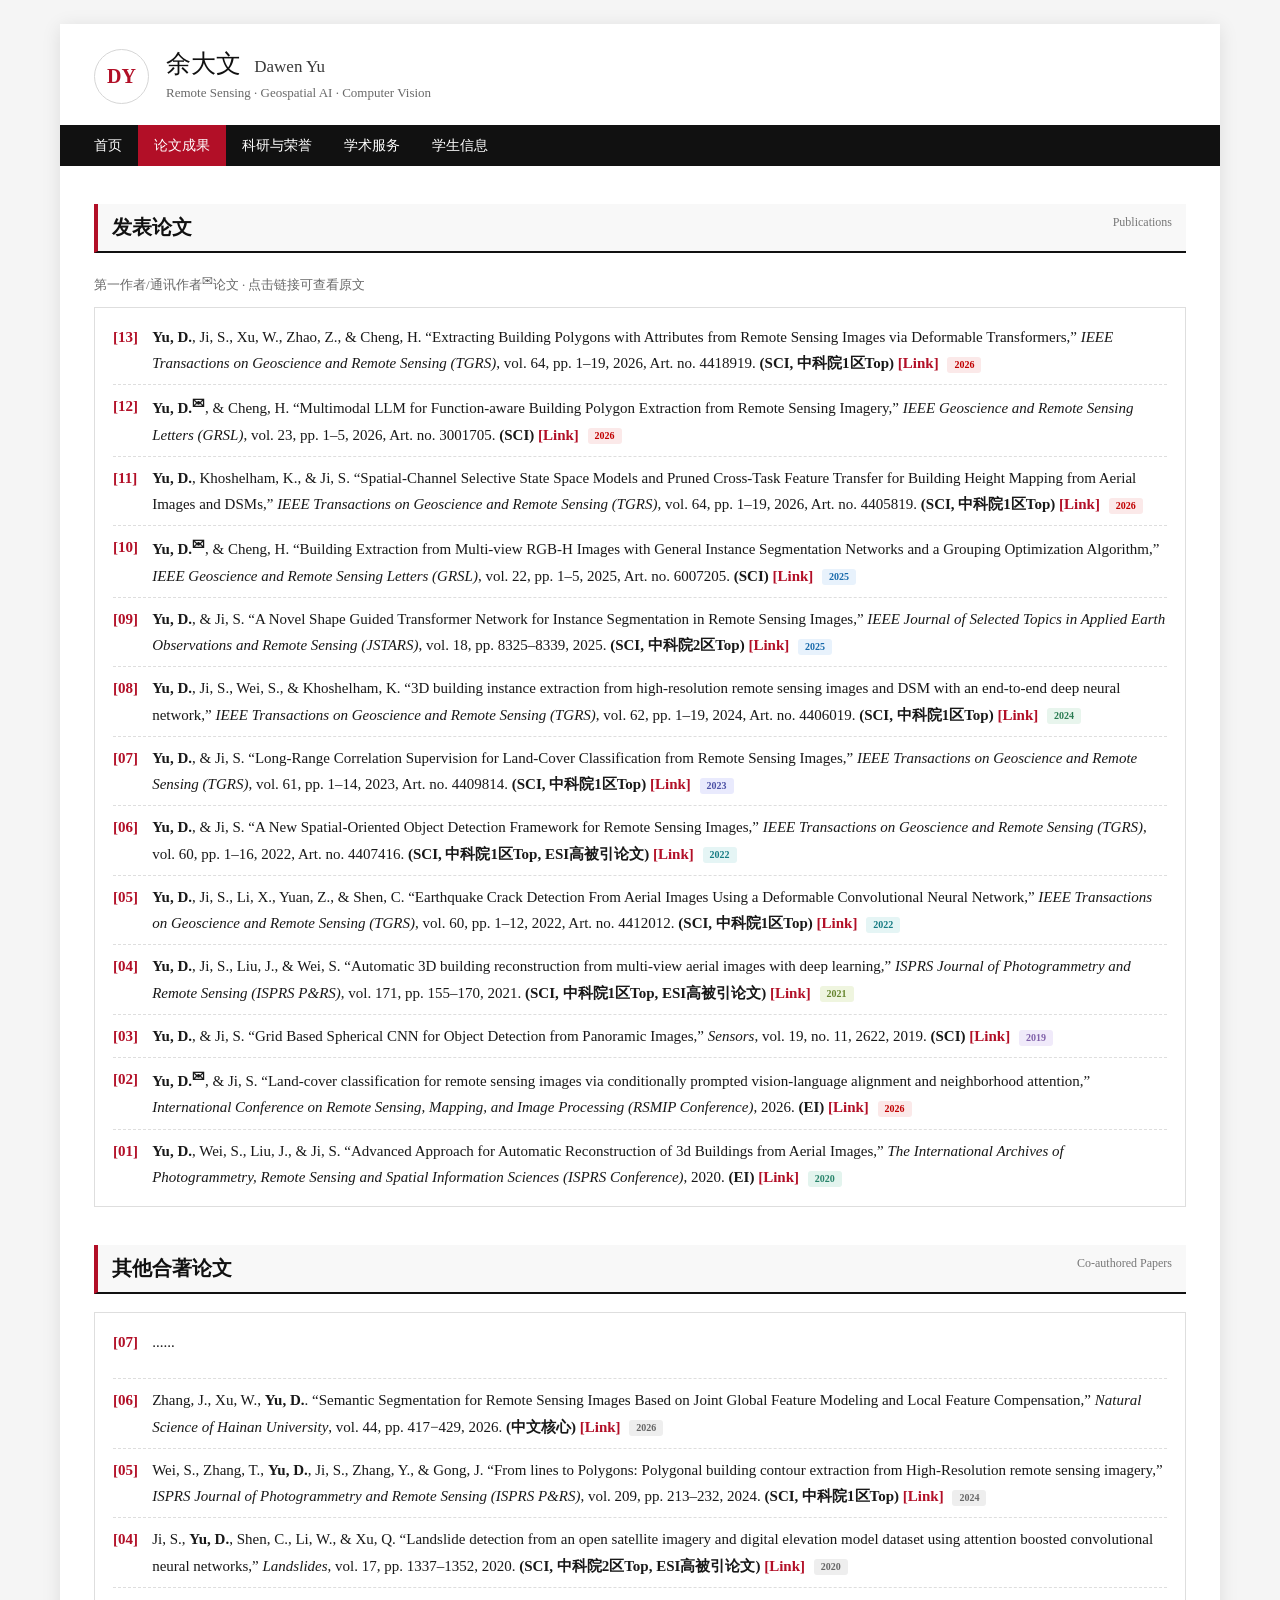
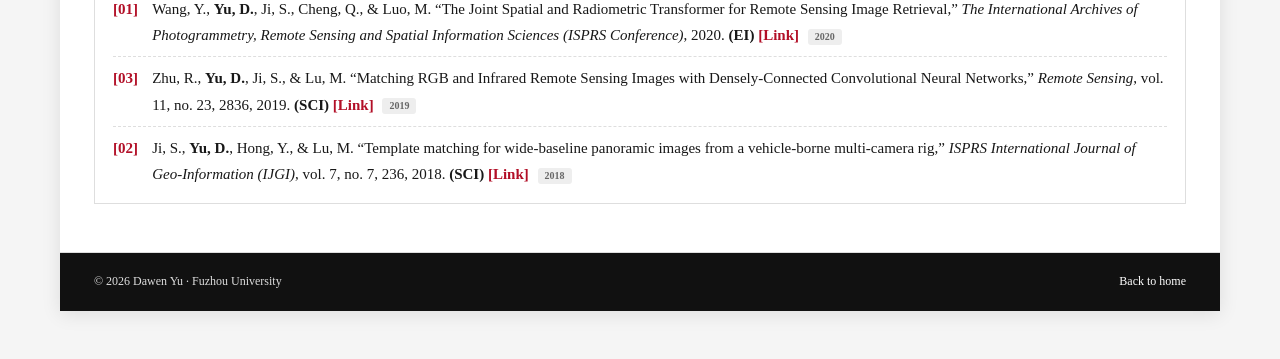
==== publications.html @ cd313d66 "Update publications.html" ====
<!doctype html>
<html lang="zh-CN">
<head>
    <style>
        /* 放大经历中的时间 */
        .experience-grid .timeline-content time {
            font-size: 15px !important;
            font-weight: 700 !important;
        }

        /* 放大经历前面的序号，例如 [01] */
        .experience-grid .timeline li::before {
            font-size: 15px !important;
            font-weight: 700 !important;
        }
    </style>

    <meta charset="utf-8">
    <meta name="viewport" content="width=device-width,initial-scale=1">

    <title>论文成果 | 余大文 Dawen Yu</title>

    <link rel="stylesheet" href="yudawen_files/site.css">
      <script async src="https://busuanzi.ibruce.info/busuanzi/2.3/busuanzi.pure.mini.js"></script>

</head>

<body>
    <div class="shell">

        <header class="site-head">
            <div class="site-mark">DY</div>

            <div>
                <p class="brand-name">
                    余大文 <span>Dawen Yu</span>
                </p>

                <p class="brand-subtitle">
                    Remote Sensing · Geospatial AI · Computer Vision
                </p>
            </div>
        </header>

        <nav class="main-nav">
            <a href="index.html">首页</a>
            <a class="active" href="publications.html">论文成果</a>
            <a href="research.html">科研与荣誉</a>
            <a href="service.html">学术服务</a>
                    <a href="student.html">学生信息</a>

        </nav>

        <main>

            <!-- 发表论文 -->
            <section class="section">
                <h2 class="section-title">
                    发表论文 <small>Publications</small>
                </h2>

                <p class="paper-note">
                    第一作者/通讯作者<sup>✉</sup>论文 · 点击链接可查看原文
                </p>

                <div class="card">

                    <article class="publication">
                        <span class="num">[13]</span>

                        <div class="publication-content">
                            <b>Yu, D.</b>, Ji, S., Xu, W., Zhao, Z., &amp; Cheng, H.
                            “Extracting Building Polygons with Attributes from Remote Sensing Images via Deformable Transformers,”
                            <i>IEEE Transactions on Geoscience and Remote Sensing (TGRS)</i>,
                            vol. 64, pp. 1–19, 2026, Art. no. 4418919.
                            <b>(SCI, 中科院1区Top)</b>

                            <a
                                href="https://doi.org/10.1109/TGRS.2026.3740792"
                                target="_blank"
                                rel="noopener"
                            >[Link]</a>
                              <span class="text-tag red">2026</span>

                        </div>
                    </article>

                    <article class="publication">
                        <span class="num">[12]</span>

                        <div class="publication-content">
                            <b>Yu, D.<sup>✉</sup></b>, &amp; Cheng, H.
                            “Multimodal LLM for Function-aware Building Polygon Extraction from Remote Sensing Imagery,”
                            <i>IEEE Geoscience and Remote Sensing Letters (GRSL)</i>,
                            vol. 23, pp. 1–5, 2026, Art. no. 3001705.
                            <b>(SCI)</b>

                            <a
                                href="https://doi.org/10.1109/LGRS.2026.3732140"
                                target="_blank"
                                rel="noopener"
                            >[Link]</a>
                              <span class="text-tag red">2026</span>

                        </div>
                    </article>

                    <article class="publication">
                        <span class="num">[11]</span>

                        <div class="publication-content">
                            <b>Yu, D.</b>, Khoshelham, K., &amp; Ji, S.
                            “Spatial-Channel Selective State Space Models and Pruned Cross-Task Feature Transfer for Building Height Mapping from Aerial Images and DSMs,”
                            <i>IEEE Transactions on Geoscience and Remote Sensing (TGRS)</i>,
                            vol. 64, pp. 1–19, 2026, Art. no. 4405819.
                            <b>(SCI, 中科院1区Top)</b>

                            <a
                                href="https://doi.org/10.1109/TGRS.2026.3674156"
                                target="_blank"
                                rel="noopener"
                            >[Link]</a>
                              <span class="text-tag red">2026</span>

                        </div>
                    </article>

                    <article class="publication">
                        <span class="num">[10]</span>

                        <div class="publication-content">
                            <b>Yu, D.<sup>✉</sup></b>, &amp; Cheng, H.
                            “Building Extraction from Multi-view RGB-H Images with General Instance Segmentation Networks and a Grouping Optimization Algorithm,”
                            <i>IEEE Geoscience and Remote Sensing Letters (GRSL)</i>,
                            vol. 22, pp. 1–5, 2025, Art. no. 6007205.
                            <b>(SCI)</b>

                            <a
                                href="https://doi.org/10.1109/LGRS.2025.3562892"
                                target="_blank"
                                rel="noopener"
                            >[Link]</a>
                              <span class="text-tag blue">2025</span>

                        </div>
                    </article>

                    <article class="publication">
                        <span class="num">[09]</span>

                        <div class="publication-content">
                            <b>Yu, D.</b>, &amp; Ji, S.
                            “A Novel Shape Guided Transformer Network for Instance Segmentation in Remote Sensing Images,”
                            <i>IEEE Journal of Selected Topics in Applied Earth Observations and Remote Sensing (JSTARS)</i>,
                            vol. 18, pp. 8325–8339, 2025.
                            <b>(SCI, 中科院2区Top)</b>

                            <a
                                href="https://doi.org/10.1109/JSTARS.2025.3550460"
                                target="_blank"
                                rel="noopener"
                            >[Link]</a>
                              <span class="text-tag blue">2025</span>

                        </div>
                    </article>

                    <article class="publication">
                        <span class="num">[08]</span>

                        <div class="publication-content">
                            <b>Yu, D.</b>, Ji, S., Wei, S., &amp; Khoshelham, K.
                            “3D building instance extraction from high-resolution remote sensing images and DSM with an end-to-end deep neural network,”
                            <i>IEEE Transactions on Geoscience and Remote Sensing (TGRS)</i>,
                            vol. 62, pp. 1–19, 2024, Art. no. 4406019.
                            <b>(SCI, 中科院1区Top)</b>

                            <a
                                href="https://doi.org/10.1109/TGRS.2024.3383432"
                                target="_blank"
                                rel="noopener"
                            >[Link]</a>
                              <span class="text-tag green">2024</span>

                        </div>
                    </article>

                    <article class="publication">
                        <span class="num">[07]</span>

                        <div class="publication-content">
                            <b>Yu, D.</b>, &amp; Ji, S.
                            “Long-Range Correlation Supervision for Land-Cover Classification from Remote Sensing Images,”
                            <i>IEEE Transactions on Geoscience and Remote Sensing (TGRS)</i>,
                            vol. 61, pp. 1–14, 2023, Art. no. 4409814.
                            <b>(SCI, 中科院1区Top)</b>

                            <a
                                href="https://doi.org/10.1109/TGRS.2023.3324706"
                                target="_blank"
                                rel="noopener"
                            >[Link]</a>
                              <span class="text-tag indigo ">2023</span>

                        </div>
                    </article>

                    <article class="publication">
                        <span class="num">[06]</span>

                        <div class="publication-content">
                            <b>Yu, D.</b>, &amp; Ji, S.
                            “A New Spatial-Oriented Object Detection Framework for Remote Sensing Images,”
                            <i>IEEE Transactions on Geoscience and Remote Sensing (TGRS)</i>,
                            vol. 60, pp. 1–16, 2022, Art. no. 4407416.
                            <b>(SCI, 中科院1区Top, ESI高被引论文)</b>

                            <a
                                href="https://ieeexplore.ieee.org/abstract/document/9611255"
                                target="_blank"
                                rel="noopener"
                            >[Link]</a>
                              <span class="text-tag cyan">2022</span>

                        </div>
                    </article>

                    <article class="publication">
                        <span class="num">[05]</span>

                        <div class="publication-content">
                            <b>Yu, D.</b>, Ji, S., Li, X., Yuan, Z., &amp; Shen, C.
                            “Earthquake Crack Detection From Aerial Images Using a Deformable Convolutional Neural Network,”
                            <i>IEEE Transactions on Geoscience and Remote Sensing (TGRS)</i>,
                            vol. 60, pp. 1–12, 2022, Art. no. 4412012.
                            <b>(SCI, 中科院1区Top)</b>

                            <a
                                href="https://ieeexplore.ieee.org/document/9796591"
                                target="_blank"
                                rel="noopener"
                            >[Link]</a>
                              <span class="text-tag cyan">2022</span>

                        </div>
                    </article>

                    <article class="publication">
                        <span class="num">[04]</span>

                        <div class="publication-content">
                            <b>Yu, D.</b>, Ji, S., Liu, J., &amp; Wei, S.
                            “Automatic 3D building reconstruction from multi-view aerial images with deep learning,”
                            <i>ISPRS Journal of Photogrammetry and Remote Sensing (ISPRS P&amp;RS)</i>,
                            vol. 171, pp. 155–170, 2021.
                            <b>(SCI, 中科院1区Top, ESI高被引论文)</b>

                            <a
                                href="https://doi.org/10.1016/j.isprsjprs.2020.11.011"
                                target="_blank"
                                rel="noopener"
                            >[Link]</a>
                              <span class="text-tag lime">2021</span>

                        </div>
                    </article>

                    <article class="publication">
                        <span class="num">[03]</span>

                        <div class="publication-content">
                            <b>Yu, D.</b>, &amp; Ji, S.
                            “Grid Based Spherical CNN for Object Detection from Panoramic Images,”
                            <i>Sensors</i>,
                            vol. 19, no. 11, 2622, 2019.
                            <b>(SCI)</b>

                            <a
                                href="https://www.mdpi.com/1424-8220/19/11/2622"
                                target="_blank"
                                rel="noopener"
                            >[Link]</a>
                              <span class="text-tag lavender ">2019</span>

                        </div>
                    </article>

                    <article class="publication">
                        <span class="num">[02]</span>

                        <div class="publication-content">
                            <b>Yu, D.<sup>✉</sup></b>, &amp; Ji, S.
                            “Land-cover classification for remote sensing images via conditionally prompted vision-language alignment and neighborhood attention,”
                            <i>International Conference on Remote Sensing, Mapping, and Image Processing (RSMIP Conference)</i>,
                            2026.
                            <b>(EI)</b>

                            <a
                                href="https://doi.org/10.1117/12.3112230"
                                target="_blank"
                                rel="noopener"
                            >[Link]</a>
                              <span class="text-tag red ">2026</span>

                        </div>
                    </article>

                    <article class="publication">
                        <span class="num">[01]</span>

                        <div class="publication-content">
                            <b>Yu, D.</b>, Wei, S., Liu, J., &amp; Ji, S.
                            “Advanced Approach for Automatic Reconstruction of 3d Buildings from Aerial Images,”
                            <i>The International Archives of Photogrammetry, Remote Sensing and Spatial Information Sciences (ISPRS Conference)</i>,
                            2020.
                            <b>(EI)</b>

                            <a
                                href="https://www.int-arch-photogramm-remote-sens-spatial-inf-sci.net/XLIII-B2-2020/541/2020/"
                                target="_blank"
                                rel="noopener"
                            >[Link]</a>
                              <span class="text-tag mint ">2020</span>

                        </div>
                    </article>

                </div>
            </section>

            <!-- 其他合著论文 -->
            <section class="section">
                <h2 class="section-title">
                    其他合著论文 <small>Co-authored Papers</small>
                </h2>

                <div class="card">

                    <article class="publication">
                        <span class="num">[07]</span>

                        <div class="publication-content">
                            ......
                            <p></p>
                        </div>
                    </article>

                        <article class="publication">
                        <span class="num">[06]</span>

                        <div class="publication-content">
                            Zhang, J., Xu, W., <b>Yu, D.</b>.
                            “Semantic Segmentation for Remote Sensing Images Based on Joint Global Feature Modeling and Local Feature Compensation,”
                            <i>Natural Science of Hainan University</i>,
                            vol. 44, pp. 417−429, 2026.
                            <b>(中文核心)</b>

                            <a
                                href="https://hndk.hainanu.edu.cn/article/doi/10.65658/j.hndk.2025101501"
                                target="_blank"
                                rel="noopener"
                            >[Link]</a>
                              <span class="text-tag gray">2026</span>

                        </div>
                    </article>

                    <article class="publication">
                        <span class="num">[05]</span>

                        <div class="publication-content">
                            Wei, S., Zhang, T., <b>Yu, D.</b>, Ji, S., Zhang, Y., &amp; Gong, J.
                            “From lines to Polygons: Polygonal building contour extraction from High-Resolution remote sensing imagery,”
                            <i>ISPRS Journal of Photogrammetry and Remote Sensing (ISPRS P&amp;RS)</i>,
                            vol. 209, pp. 213–232, 2024.
                            <b>(SCI, 中科院1区Top)</b>

                            <a
                                href="https://doi.org/10.1016/j.isprsjprs.2024.02.001"
                                target="_blank"
                                rel="noopener"
                            >[Link]</a>
                              <span class="text-tag gray">2024</span>

                        </div>
                    </article>

                    <article class="publication">
                        <span class="num">[04]</span>

                        <div class="publication-content">
                            Ji, S., <b>Yu, D.</b>, Shen, C., Li, W., &amp; Xu, Q.
                            “Landslide detection from an open satellite imagery and digital elevation model dataset using attention boosted convolutional neural networks,”
                            <i>Landslides</i>,
                            vol. 17, pp. 1337–1352, 2020.
                            <b>(SCI, 中科院2区Top, ESI高被引论文)</b>

                            <a
                                href="https://link.springer.com/article/10.1007/s10346-020-01353-2"
                                target="_blank"
                                rel="noopener"
                            >[Link]</a>
                              <span class="text-tag gray">2020</span>

                        </div>
                    </article>

                                        <article class="publication">
                        <span class="num">[01]</span>

                        <div class="publication-content">
                            Wang, Y., <b>Yu, D.</b>, Ji, S., Cheng, Q., &amp; Luo, M.
                            “The Joint Spatial and Radiometric Transformer for Remote Sensing Image Retrieval,”
                            <i>The International Archives of Photogrammetry, Remote Sensing and Spatial Information Sciences (ISPRS Conference)</i>,
                            2020.
                            <b>(EI)</b>

                            <a
                                href="https://www.int-arch-photogramm-remote-sens-spatial-inf-sci.net/XLIII-B3-2020/227/2020/"
                                target="_blank"
                                rel="noopener"
                            >[Link]</a>
                              <span class="text-tag gray">2020</span>

                        </div>
                    </article>

                    <article class="publication">
                        <span class="num">[03]</span>

                        <div class="publication-content">
                            Zhu, R., <b>Yu, D.</b>, Ji, S., &amp; Lu, M.
                            “Matching RGB and Infrared Remote Sensing Images with Densely-Connected Convolutional Neural Networks,”
                            <i>Remote Sensing</i>,
                            vol. 11, no. 23, 2836, 2019.
                            <b>(SCI)</b>

                            <a
                                href="https://www.mdpi.com/2072-4292/11/23/2836"
                                target="_blank"
                                rel="noopener"
                            >[Link]</a>
                              <span class="text-tag gray">2019</span>

                        </div>
                    </article>

                    <article class="publication">
                        <span class="num">[02]</span>

                        <div class="publication-content">
                            Ji, S., <b>Yu, D.</b>, Hong, Y., &amp; Lu, M.
                            “Template matching for wide-baseline panoramic images from a vehicle-borne multi-camera rig,”
                            <i>ISPRS International Journal of Geo-Information (IJGI)</i>,
                            vol. 7, no. 7, 236, 2018.
                            <b>(SCI)</b>

                            <a
                                href="https://www.mdpi.com/2220-9964/7/7/236"
                                target="_blank"
                                rel="noopener"
                            >[Link]</a>
                              <span class="text-tag gray">2018</span>

                        </div>
                    </article>



                </div>
            </section>

        </main>

        <footer class="footer">
            © 2026 Dawen Yu · Fuzhou University
            <a href="index.html">Back to home</a>
        </footer>

    </div>
</body>
</html>
---- yudawen_files/site.css ----
:root{--brand:#bc7a42;--brand-dark:#9e5f2e;--brand-pale:#fbf1e7;--ink:#4b4036;--muted:#85766a;--line:#eadbce;--page:#f7f1ea;--white:#fffdfa}
*{box-sizing:border-box}html{scroll-behavior:smooth}body{margin:0;background:var(--page);color:var(--ink);font:15px/1.8 "Microsoft YaHei","Noto Sans SC",Arial,sans-serif}a{color:var(--brand-dark);text-decoration:none}a:hover{text-decoration:underline}.shell{width:min(1160px,calc(100% - 36px));margin:24px auto 48px;background:var(--white);box-shadow:0 3px 18px rgba(72,132,151,.10)}
.site-head{display:flex;align-items:center;gap:17px;padding:24px 34px 20px}.site-mark{display:grid;place-items:center;width:55px;height:55px;border-radius:50%;background:var(--brand-pale);border:1px solid #cde7ef;color:var(--brand-dark);font:700 20px/1 Arial}.brand-name{margin:0;color:#3a819f;font-size:25px;line-height:1.25}.brand-name span{font:400 17px Arial,sans-serif;color:#637b85;margin-left:7px}.brand-subtitle{margin:2px 0 0;color:var(--muted);font-size:13px}.main-nav{display:flex;flex-wrap:wrap;padding:0 34px;background:var(--brand)}.main-nav a{padding:11px 16px;color:#fff;font:500 14px/1.4 Arial,"Microsoft YaHei",sans-serif}.main-nav a:first-child{padding-left:0}.main-nav a:hover,.main-nav a.active{background:var(--brand-dark);text-decoration:none}.main-nav a:first-child:hover,.main-nav a:first-child.active{padding-left:16px;margin-left:-16px}
main{padding:0 34px 48px}.hero{display:grid;grid-template-columns:180px 1fr;gap:32px;align-items:center;padding:38px 0 31px;border-bottom:1px solid var(--line)}.hero-photo{    width: 100%;max-width: 160px;height: auto;object-fit:cover;object-position:center top;border:1px solid #cfe2e9;padding:4px;background:#fff}.eyebrow{margin:0 0 7px;color:var(--brand-dark);font:700 11px/1.4 Arial;letter-spacing:.12em}.hero h1{margin:0;color:#3f829d;font-size:32px;line-height:1.3}.hero h1 span{color:#607982;font:400 20px Arial,sans-serif}.hero .title{margin:9px 0 4px;font-weight:600}.hero .affiliation{margin:0;color:var(--muted)}.hero .contact{margin:14px 0 0;font:13px Arial,sans-serif}.hero .contact span{color:#a6b3b8;margin:0 7px}.notice{margin:26px 0 0;padding:12px 15px;border-left:4px solid var(--brand);background:var(--brand-pale);color:#47616c}.notice strong{color:var(--brand-dark)}
.section{margin-top:38px}.section-title{margin:0 0 18px;padding:10px 14px;border-left:4px solid var(--brand);border-bottom:2px solid var(--brand);background:var(--brand-pale);color:#467c90;font-size:20px;line-height:1.35}.section-title small{float:right;color:#78929c;font-size:12px;font-weight:400}.two-col{display:grid;grid-template-columns:1.14fr .86fr;gap:12px}.card{border:1px solid var(--line);background:#fff;padding:8px 18px}.card h3{margin:0 0 9px;color:#467c90;font-size:16px}.card p:last-child{margin-bottom:0}.plain-list,.timeline{padding:0;margin:0;list-style:none}.plain-list li{position:relative;margin:8px 0;padding-left:16px}.plain-list li::before{content:"";position:absolute;left:0;top:.76em;width:5px;height:5px;border-radius:50%;background:var(--brand)}.timeline li{padding:10px 0;border-bottom:1px dashed var(--line)}.timeline li:last-child{border-bottom:0}.timeline time{display:inline-block;min-width:108px;color:var(--brand-dark);font:700 13px Arial}.tag{display:inline-block;margin:0 5px 6px 0;padding:3px 9px;border-radius:2px;background:var(--brand-pale);color:#407f99;font-size:13px}.stats{display:grid;grid-template-columns:repeat(3,1fr);margin:0;border:1px solid var(--line)}.stat{padding:15px 12px;text-align:center;border-right:1px solid var(--line)}.stat:last-child{border:0}.stat strong{display:block;color:var(--brand-dark);font:700 25px/1.2 Arial}.stat span{color:var(--muted);font-size:12px}.publication{padding:15px 0;border-bottom:1px dashed var(--line);line-height:1.75}.publication:last-child{border-bottom:0}.publication .num{display:inline-block;width:42px;color:var(--brand-dark);font-weight:700}.publication .venue{color:#5c717b}.paper-note{margin:0 0 10px;color:var(--muted);font-size:13px}.content-list{margin:0;padding-left:20px}.content-list li{margin:7px 0}.footer{padding:18px 34px;border-top:1px solid var(--line);background:#f9fbfc;color:#829199;font-size:12px}.footer a{float:right}.mobile-menu{display:none}
@media(max-width:720px){body{font-size:14px}.shell{width:100%;margin:0;box-shadow:none}.site-head{padding:18px 20px 15px}.site-mark{width:44px;height:44px;font-size:16px}.brand-name{font-size:20px}.brand-name span{display:block;margin:2px 0 0;font-size:14px}.brand-subtitle{font-size:11px}.main-nav{padding:0 20px}.main-nav a{padding:9px 9px;font-size:12px}.main-nav a:first-child:hover,.main-nav a:first-child.active{padding-left:9px;margin-left:-9px}main{padding:0 20px 36px}.hero{grid-template-columns:94px 1fr;gap:17px;padding:25px 0}.hero-photo{width:86px;height:108px;padding:3px}.hero h1{font-size:25px}.hero h1 span{display:block;margin:1px 0 0;font-size:16px}.hero .title{margin-top:5px;font-size:13px}.hero .affiliation{font-size:12px}.hero .contact{font-size:11px}.hero .contact span{margin:0 3px}.two-col{grid-template-columns:1fr;gap:16px}.section{margin-top:30px}.section-title{font-size:18px}.section-title small{display:none}.stats{grid-template-columns:repeat(3,1fr)}.stat{padding:12px 5px}.stat strong{font-size:20px}.timeline time{display:block;margin-bottom:2px}.footer{padding:16px 20px}.footer a{float:none;display:block;margin-top:4px}}

/* Warm palette shared by every page. */
.shell{box-shadow:0 3px 18px rgba(133,91,55,.10)}.site-mark{border-color:#ecd0b8}.brand-name,.hero h1{color:#9e5f2e}.brand-name span,.hero h1 span{color:#78685b}.hero-photo{border-color:#ead2bc}.hero .contact span{color:#b9a99b}.notice{color:#695849}.section-title,.card h3{color:#8f5b34}.section-title small{color:#9a8472}.card{background:#fffdfa}.tag{color:#9a6032}.publication .venue{color:#725f51}.footer{background:#fdf8f3;color:#998779}

/* Shared record format: red index and the same hanging indent everywhere. */
:root{--record-red:#b84a4a}.plain-list,.timeline{counter-reset:record;list-style:none}.plain-list li,.timeline li{position:relative;counter-increment:record;padding-left:3.1em}.plain-list li::before,.timeline li::before{content:counter(record,decimal-leading-zero);position:absolute;left:0;top:0;color:var(--record-red);font:700 12px/1.9 Arial}.plain-list li::before{width:auto;height:auto;border-radius:0;background:none}.timeline time{min-width:0;color:var(--record-red);font-weight:700}.publication{padding-left:3.45em;text-indent:-3.45em}.publication .num{width:3.1em;color:var(--record-red);font:700 13px Arial}.publication a,.notice strong{color:var(--record-red);font-weight:700}.stat strong{color:var(--record-red)}

/* Site-wide black/red palette and English typography. */
:root{--brand:#171717;--brand-dark:#000;--brand-pale:#f8f0f1;--ink:#181818;--muted:#696969;--line:#dedede;--page:#f5f5f5;--white:#fff;--record-red:#b20f27}
body{font-family:"Times New Roman","Noto Serif SC","Songti SC","Microsoft YaHei",serif}a{color:var(--record-red)}a:hover{color:#810014}.shell{box-shadow:0 3px 18px rgba(0,0,0,.10)}.site-mark{background:#fff;border-color:#d6d6d6;color:var(--record-red)}.brand-name,.hero h1,.section-title,.card h3{color:#111}.brand-name span,.hero h1 span{color:#393939}.brand-subtitle,.eyebrow,.main-nav,.hero .contact,.timeline time,.publication .num,.plain-list li::before,.timeline li::before{font-family:"Times New Roman","Noto Serif SC","Songti SC","Microsoft YaHei",serif}.eyebrow,.hero .contact,.timeline time{color:var(--record-red)}.main-nav{background:#111}.main-nav a:hover,.main-nav a.active{background:var(--record-red)}.hero-photo{border-color:#cfcfcf}.notice{border-left-color:var(--record-red);background:var(--brand-pale);color:#2a2a2a}.notice strong,.publication a{color:var(--record-red)}.section-title{border-left-color:var(--record-red);border-bottom-color:#111;background:#f8f8f8}.section-title small{color:#777}.card{background:#fff;border-color:#dedede}.tag{background:#f5e7e9;color:var(--record-red)}.publication .venue{color:#353535}.footer{background:#111;color:#ddd}.footer a{color:#fff}.stat strong{color:var(--record-red)}
.site-mark,.brand-name span,.eyebrow,.brand-subtitle,.main-nav a,.hero h1 span,.hero .contact,.timeline time,.publication .num,.stat strong,.section-title small{font-family:"Times New Roman","Noto Serif SC","Songti SC","Microsoft YaHei",serif}

/* Tighter shared number gutter: keep indices aligned without a large gap. */
.plain-list li,.timeline li{padding-left:2.45em}.publication{padding-left:2.75em;text-indent:-2.75em}.publication .num{width:2.45em}

/* Publication records use a true two-column row so every number aligns precisely. */
.publication{display:grid;grid-template-columns:2.45em minmax(0,1fr);column-gap:.16em;padding-left:0;text-indent:0}.publication .num{display:block;width:auto}.publication-content{min-width:0}

/* Timeline rows: number, date, and description share one stable left edge. */
.timeline li{padding:10px 0 10px 2.45em}.timeline li::before{top:10px}.timeline time{display:inline;margin-right:.55em}
@media(max-width:720px){.timeline time{display:block;margin:0 0 2px}}

/* Make every numbered list use the same [01] + content-column pattern as papers. */
.plain-list li,.timeline li{display:grid;grid-template-columns:2.45em minmax(0,1fr);column-gap:.16em;padding-left:0}.plain-list li::before,.timeline li::before{position:static;grid-column:1;grid-row:1;content:"[" counter(record,decimal-leading-zero) "]";width:auto;height:auto;background:none}.timeline-content{grid-column:2;min-width:0}

/* Match publication-number glyph metrics to the first line of its text. */
.publication{align-items:start}.publication .num{font:700 15px/1.75 "Times New Roman","Noto Serif SC","Songti SC","Microsoft YaHei",serif;padding:0;margin:0}

/* Denser publication list while preserving the separator and two-column alignment. */
.publication{padding-top:8px;padding-bottom:8px}

/* Horizontal record modules for experience, projects, awards, and intellectual property. */
.card:has(> .timeline),.two-col > .card:has(> ol.plain-list){display:grid;grid-template-columns:126px minmax(0,1fr);gap:18px;align-items:start}.card:has(> .timeline) h3,.two-col > .card:has(> ol.plain-list) h3{margin:0;padding:3px 13px 3px 0;border-right:2px solid var(--record-red);line-height:1.55}.card:has(> .timeline) .timeline,.two-col > .card:has(> ol.plain-list) .plain-list{margin:0}
@media(max-width:720px){.card:has(> .timeline),.two-col > .card:has(> ol.plain-list){grid-template-columns:1fr;gap:10px}.card:has(> .timeline) h3,.two-col > .card:has(> ol.plain-list) h3{padding:0 0 7px;border-right:0;border-bottom:2px solid var(--record-red)}}

/* Each experience/research module occupies a full row of the content area. */
.two-col:has(> .card > .timeline),.two-col:has(> .card > ol.plain-list){grid-template-columns:minmax(0,1fr)}

/* Full-width modules do not need a vertical divider beside their titles. */
.card:has(> .timeline) h3,.two-col > .card:has(> ol.plain-list) h3{border-right:0}

/* Retire the legacy complete-record page from the main navigation. */
.main-nav a[href="records.html"]{display:none}

/* 研究生个人介绍 */
.student-item {
    display: flex;
    align-items: flex-start;
    gap: 24px;
    margin: 24px 0;
    padding: 18px;
    border-radius: 8px;
    background: #fff;
    border: 1px solid #eee;
}

.student-photo {
    width: 100%;
    max-width: 130px;
    height: auto;
    object-fit: contain;
    border-radius: 6px;
    flex-shrink: 0;

}

.student-info {
    flex: 1;
    min-width: 0;
}

.student-info h3 {
    margin: 0 0 8px;
    font-size: 18px;
    font-weight: 600;
}

.student-info > p {
    margin: 0 0 12px;
    color: #666;
}

.student-info .card {
    margin-top: 10px;
}

/* 手机端适配 */
@media (max-width: 600px) {
    .student-item {
        gap: 14px;
        padding: 12px;
    }

    .student-photo {
        width: 90px;
        height: 115px;
    }

    .student-info h3 {
        font-size: 16px;
    }
}


/* 学生基本信息 */
.student-header {
    display: flex;
    align-items: center;
    flex-wrap: wrap;
    gap: 10px;
    margin-bottom: 10px;
}

.student-header h3 {
    margin: 0;
}

.student-degree {
    font-size: 14px;
    color: #666;
}

/* 学生培养状态 */
.student-status {
    display: inline-block;
    padding: 2px 9px;
    border-radius: 4px;
    font-size: 12px;
    font-weight: 600;
}

.student-status.studying {
    color: #287a50;
    background: #e8f5ed;
}

.student-status.graduated {
    color: #c00000;
    background: #fbe9e9;
}
/* 通用标签样式 */
.text-tag {
    display: inline-block !important;
    width: fit-content;
    padding: 2px 7px;
    margin-left: 5px;
    border-radius: 3px;

    background: #fbe9e9;
    color: #c00000;

    font-size: 10px;
    font-weight: 600;
        /* font-size: inherit; */
    font-weight: 600;
    line-height: 1.2;

    white-space: nowrap;
    writing-mode: horizontal-tb;
    vertical-align: middle;
}

/* 红色 */
.text-tag.red {
    background: #fbe9e9;
    color: #c00000;
}

/* 蓝色 */
.text-tag.blue {
    background: #e8f2fc;
    color: #1769aa;
}

/* 绿色 */
.text-tag.green {
    background: #e8f5ed;
    color: #287a50;
}

/* 橙色 */
.text-tag.orange {
    background: #fff1df;
    color: #b76512;
}

/* 紫色 */
.text-tag.purple {
    background: #f1eafa;
    color: #7546a6;
}

/* 青色 */
.text-tag.cyan {
    background: #e5f5f5;
    color: #167b83;
}

/* 灰色 */
.text-tag.gray {
    background: #eeeeee;
    color: #666666;
}
/* 粉色 */
.text-tag.pink {
    background: #fce8ef;
    color: #c04470;
}

/* 黄色 */
.text-tag.yellow {
    background: #fff8dc;
    color: #9a7600;
}

/* 靛蓝色 */
.text-tag.indigo {
    background: #e9eafd;
    color: #4b50a5;
}

/* 深蓝色 */
.text-tag.navy {
    background: #e6edf5;
    color: #345578;
}

/* 棕色 */
.text-tag.brown {
    background: #f2e9e2;
    color: #80583d;
}

/* 薄荷绿 */
.text-tag.mint {
    background: #e3f4ee;
    color: #27836a;
}

/* 珊瑚色 */
.text-tag.coral {
    background: #ffebe5;
    color: #c45c43;
}

/* 薰衣草色 */
.text-tag.lavender {
    background: #f0eafa;
    color: #8061aa;
}

/* 石板灰蓝色 */
.text-tag.slate {
    background: #e9eef2;
    color: #536878;
}

/* 浅绿色 */
.text-tag.lime {
    background: #eff5df;
    color: #66852d;
}
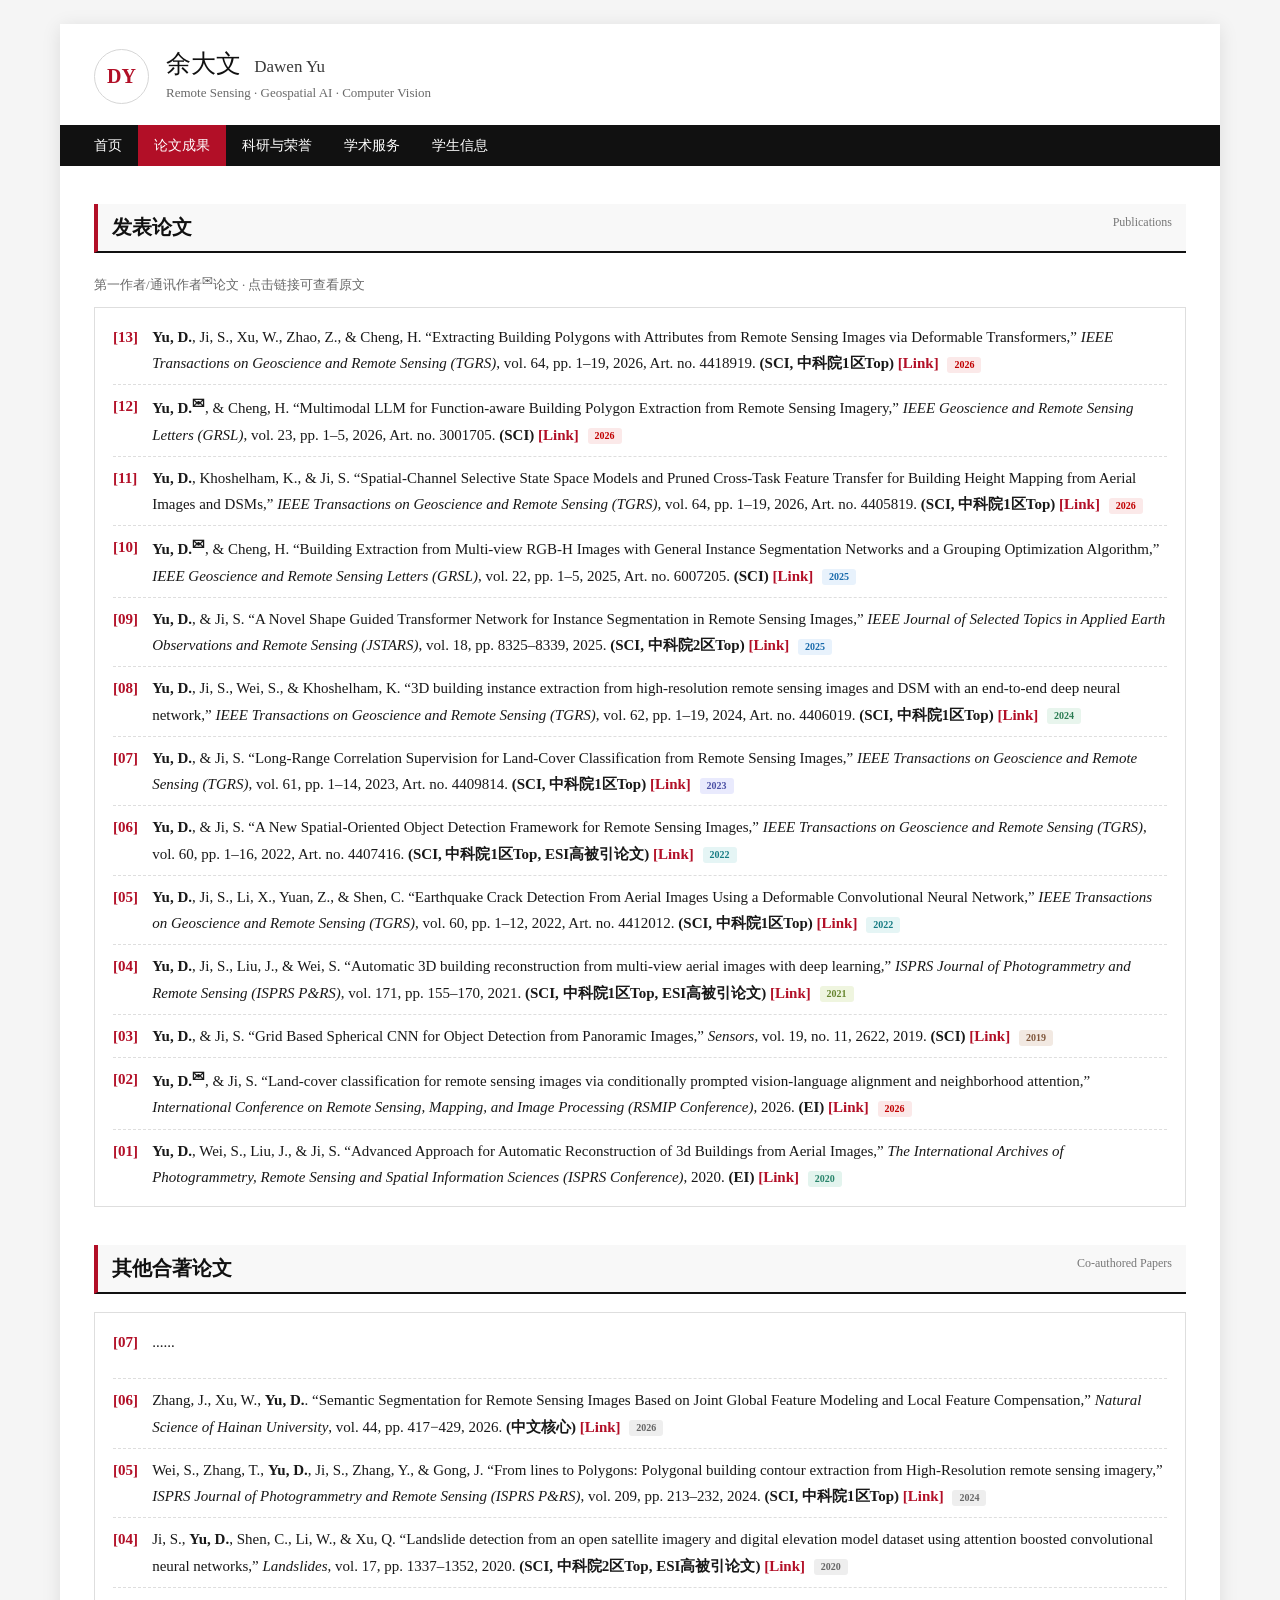
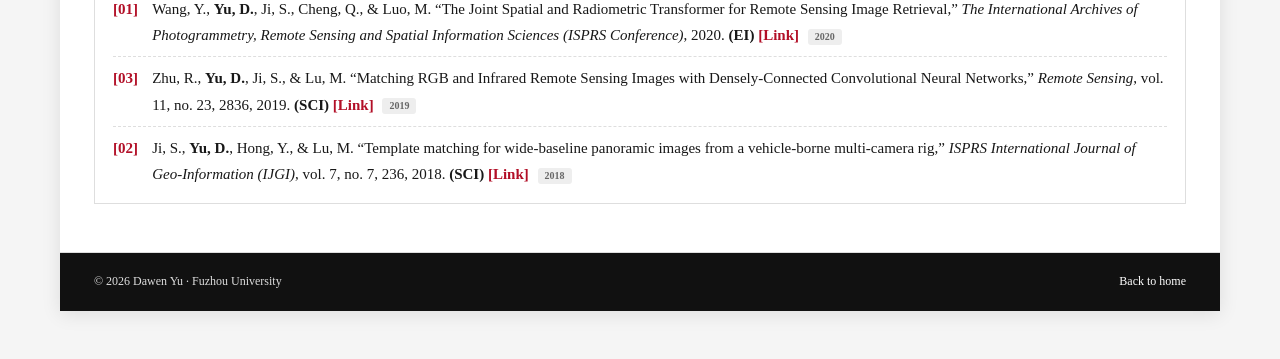
==== commit 40db82d4: "Update publications.html" ====
--- a/publications.html
+++ b/publications.html
@@ -280,7 +280,7 @@
                                 target="_blank"
                                 rel="noopener"
                             >[Link]</a>
-                              <span class="text-tag lavender ">2019</span>
+                              <span class="text-tag brown  ">2019</span>
 
                         </div>
                     </article>
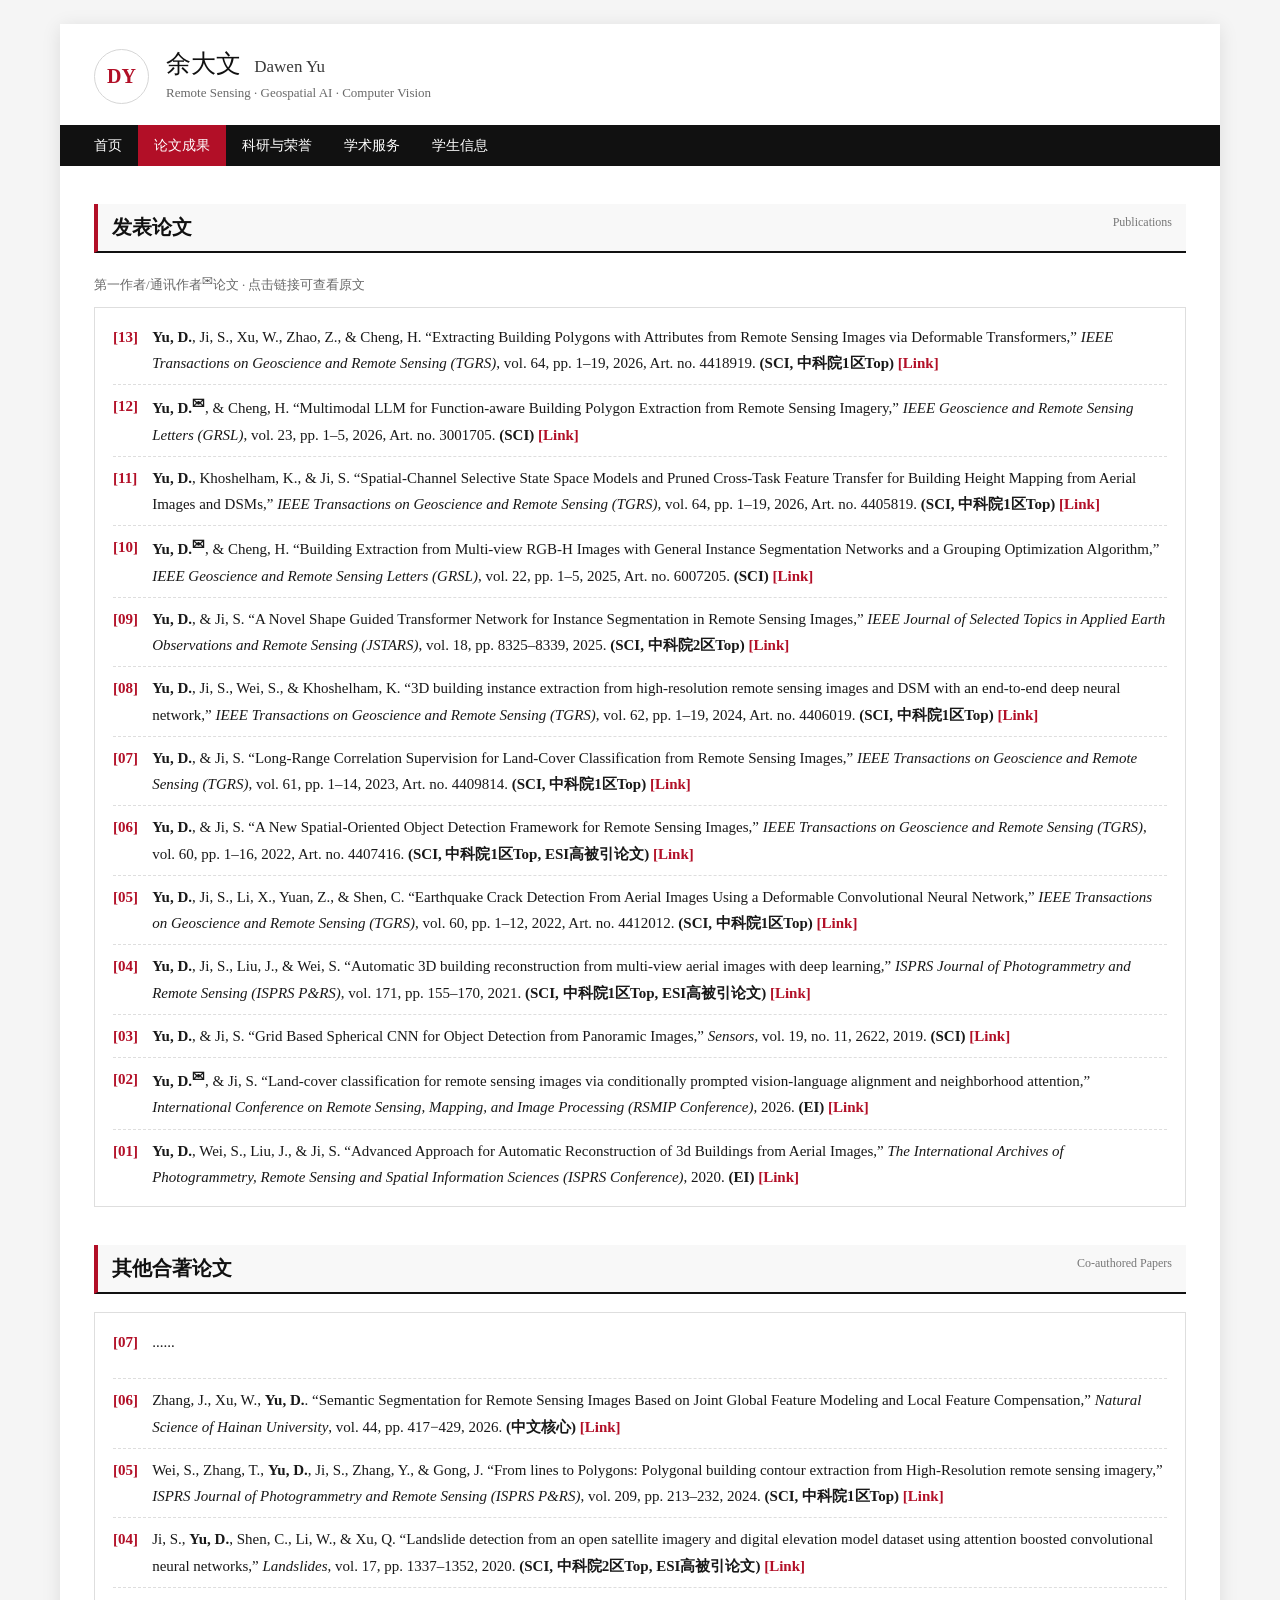
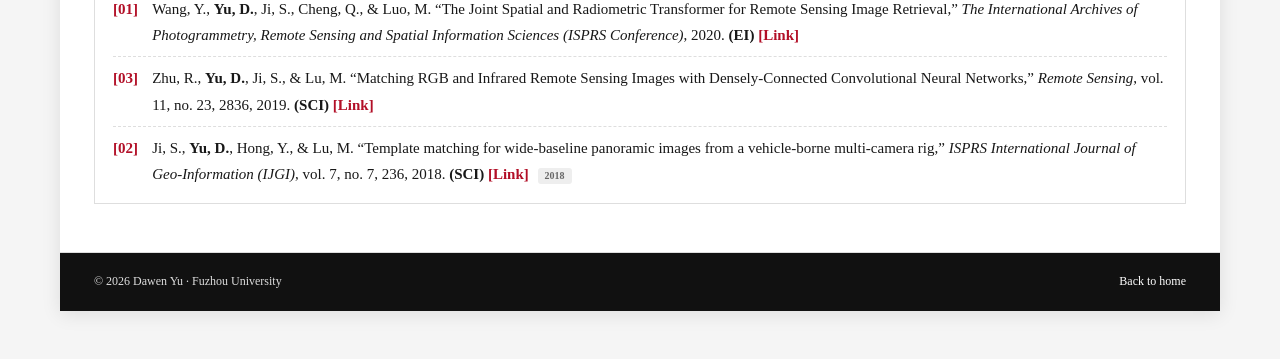
==== commit ce5bb28a: "Update publications.html" ====
--- a/publications.html
+++ b/publications.html
@@ -80,7 +80,7 @@
                                 target="_blank"
                                 rel="noopener"
                             >[Link]</a>
-                              <span class="text-tag red">2026</span>
+                              <!-- <span class="text-tag red">2026</span> -->
 
                         </div>
                     </article>
@@ -100,7 +100,7 @@
                                 target="_blank"
                                 rel="noopener"
                             >[Link]</a>
-                              <span class="text-tag red">2026</span>
+                              <!-- <span class="text-tag red">2026</span> -->
 
                         </div>
                     </article>
@@ -120,7 +120,7 @@
                                 target="_blank"
                                 rel="noopener"
                             >[Link]</a>
-                              <span class="text-tag red">2026</span>
+                              <!-- <span class="text-tag red">2026</span> -->
 
                         </div>
                     </article>
@@ -140,7 +140,7 @@
                                 target="_blank"
                                 rel="noopener"
                             >[Link]</a>
-                              <span class="text-tag blue">2025</span>
+                              <!-- <span class="text-tag blue">2025</span> -->
 
                         </div>
                     </article>
@@ -160,7 +160,7 @@
                                 target="_blank"
                                 rel="noopener"
                             >[Link]</a>
-                              <span class="text-tag blue">2025</span>
+                              <!-- <span class="text-tag blue">2025</span> -->
 
                         </div>
                     </article>
@@ -180,7 +180,7 @@
                                 target="_blank"
                                 rel="noopener"
                             >[Link]</a>
-                              <span class="text-tag green">2024</span>
+                              <!-- <span class="text-tag green">2024</span> -->
 
                         </div>
                     </article>
@@ -200,7 +200,7 @@
                                 target="_blank"
                                 rel="noopener"
                             >[Link]</a>
-                              <span class="text-tag indigo ">2023</span>
+                              <!-- <span class="text-tag indigo ">2023</span> -->
 
                         </div>
                     </article>
@@ -220,7 +220,7 @@
                                 target="_blank"
                                 rel="noopener"
                             >[Link]</a>
-                              <span class="text-tag cyan">2022</span>
+                              <!-- <span class="text-tag cyan">2022</span> -->
 
                         </div>
                     </article>
@@ -240,7 +240,7 @@
                                 target="_blank"
                                 rel="noopener"
                             >[Link]</a>
-                              <span class="text-tag cyan">2022</span>
+                              <!-- <span class="text-tag cyan">2022</span> -->
 
                         </div>
                     </article>
@@ -260,7 +260,7 @@
                                 target="_blank"
                                 rel="noopener"
                             >[Link]</a>
-                              <span class="text-tag lime">2021</span>
+                              <!-- <span class="text-tag lime">2021</span> -->
 
                         </div>
                     </article>
@@ -280,7 +280,7 @@
                                 target="_blank"
                                 rel="noopener"
                             >[Link]</a>
-                              <span class="text-tag brown  ">2019</span>
+                              <!-- <span class="text-tag brown  ">2019</span> -->
 
                         </div>
                     </article>
@@ -300,7 +300,7 @@
                                 target="_blank"
                                 rel="noopener"
                             >[Link]</a>
-                              <span class="text-tag red ">2026</span>
+                              <!-- <span class="text-tag red ">2026</span> -->
 
                         </div>
                     </article>
@@ -320,7 +320,7 @@
                                 target="_blank"
                                 rel="noopener"
                             >[Link]</a>
-                              <span class="text-tag mint ">2020</span>
+                              <!-- <span class="text-tag mint ">2020</span> -->
 
                         </div>
                     </article>
@@ -360,7 +360,7 @@
                                 target="_blank"
                                 rel="noopener"
                             >[Link]</a>
-                              <span class="text-tag gray">2026</span>
+                              <!-- <span class="text-tag gray">2026</span> -->
 
                         </div>
                     </article>
@@ -380,7 +380,7 @@
                                 target="_blank"
                                 rel="noopener"
                             >[Link]</a>
-                              <span class="text-tag gray">2024</span>
+                              <!-- <span class="text-tag gray">2024</span> -->
 
                         </div>
                     </article>
@@ -400,7 +400,7 @@
                                 target="_blank"
                                 rel="noopener"
                             >[Link]</a>
-                              <span class="text-tag gray">2020</span>
+                              <!-- <span class="text-tag gray">2020</span> -->
 
                         </div>
                     </article>
@@ -420,7 +420,7 @@
                                 target="_blank"
                                 rel="noopener"
                             >[Link]</a>
-                              <span class="text-tag gray">2020</span>
+                              <!-- <span class="text-tag gray">2020</span> -->
 
                         </div>
                     </article>
@@ -440,7 +440,7 @@
                                 target="_blank"
                                 rel="noopener"
                             >[Link]</a>
-                              <span class="text-tag gray">2019</span>
+                              <!-- <span class="text-tag gray">2019</span> -->
 
                         </div>
                     </article>
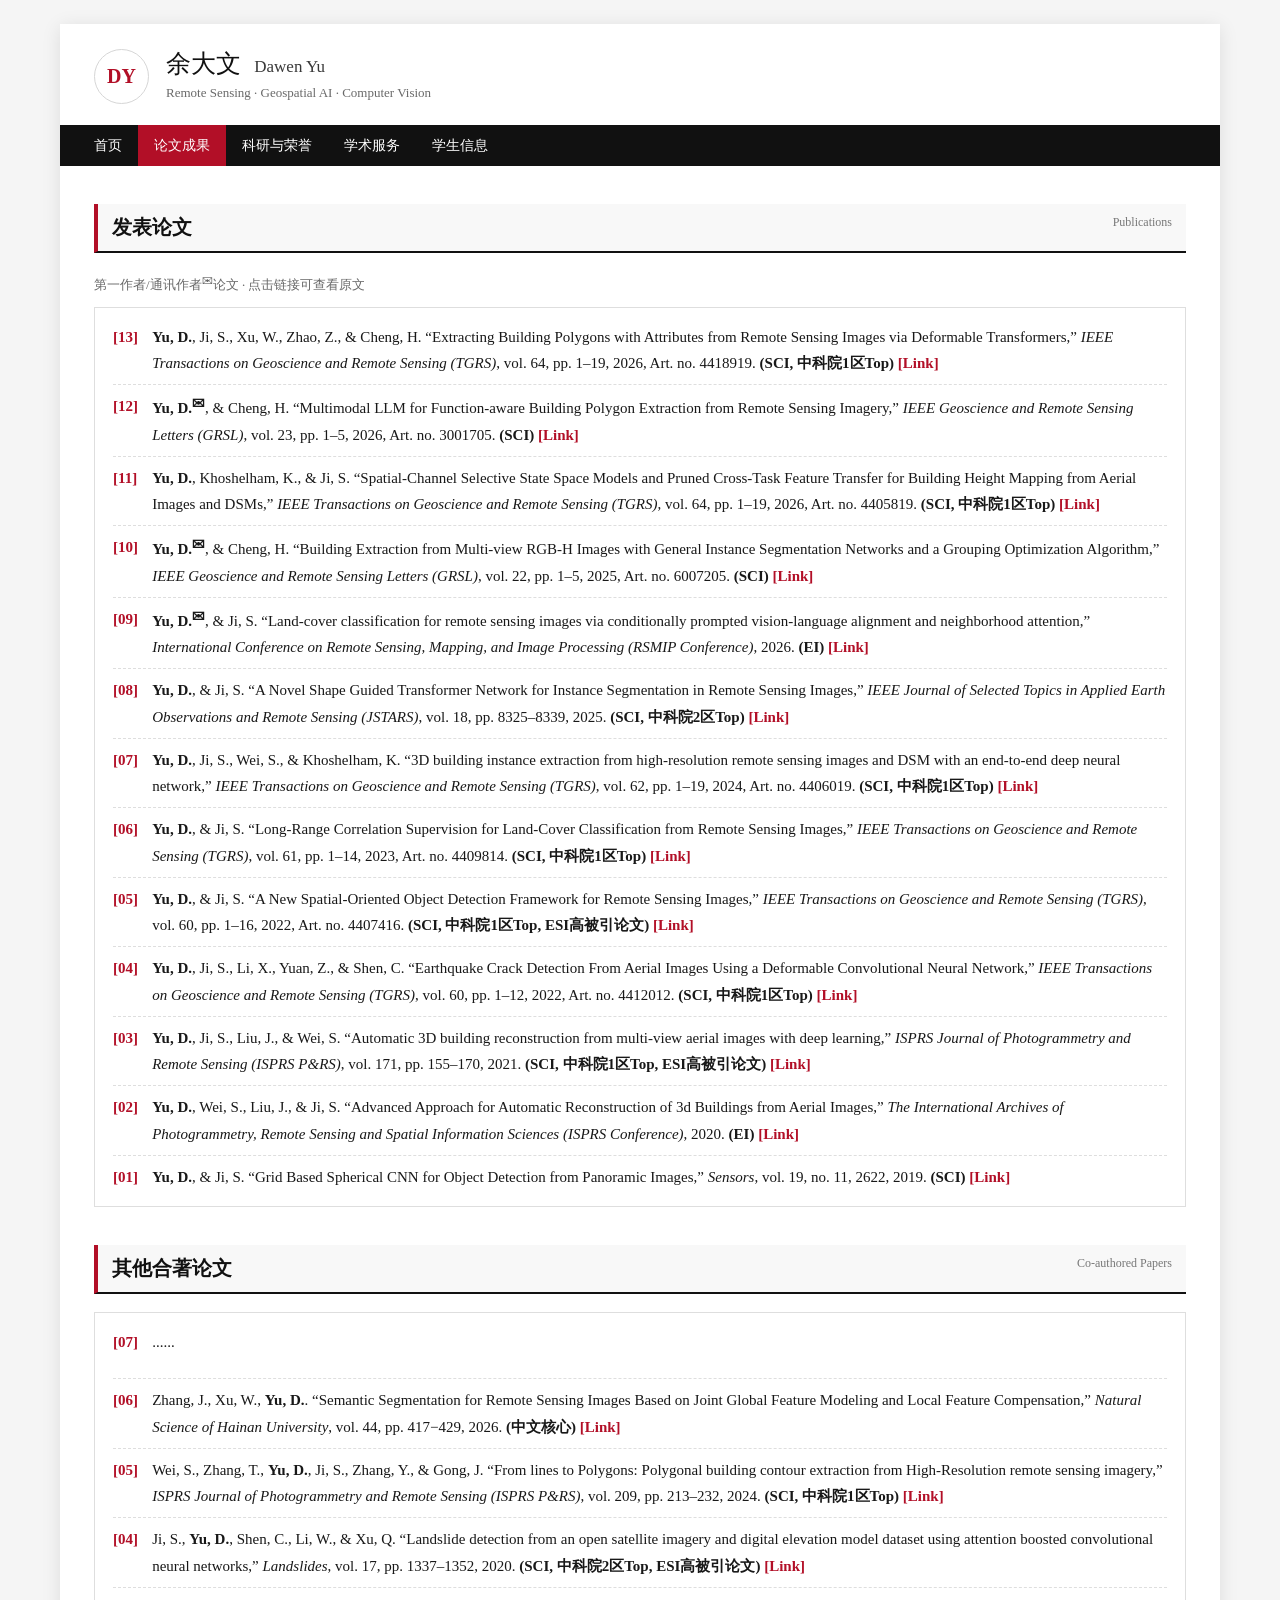
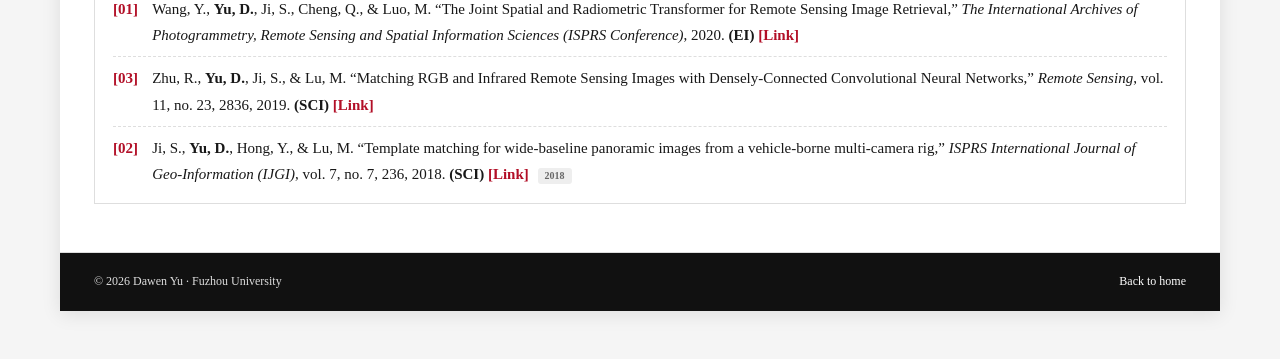
==== commit b912edbd: "Update publications.html" ====
--- a/publications.html
+++ b/publications.html
@@ -145,8 +145,28 @@
                         </div>
                     </article>
 
-                    <article class="publication">
+                      <article class="publication">
                         <span class="num">[09]</span>
+
+                        <div class="publication-content">
+                            <b>Yu, D.<sup>✉</sup></b>, &amp; Ji, S.
+                            “Land-cover classification for remote sensing images via conditionally prompted vision-language alignment and neighborhood attention,”
+                            <i>International Conference on Remote Sensing, Mapping, and Image Processing (RSMIP Conference)</i>,
+                            2026.
+                            <b>(EI)</b>
+
+                            <a
+                                href="https://doi.org/10.1117/12.3112230"
+                                target="_blank"
+                                rel="noopener"
+                            >[Link]</a>
+                              <!-- <span class="text-tag red ">2026</span> -->
+
+                        </div>
+                    </article>
+
+                    <article class="publication">
+                        <span class="num">[08]</span>
 
                         <div class="publication-content">
                             <b>Yu, D.</b>, &amp; Ji, S.
@@ -166,7 +186,7 @@
                     </article>
 
                     <article class="publication">
-                        <span class="num">[08]</span>
+                        <span class="num">[07]</span>
 
                         <div class="publication-content">
                             <b>Yu, D.</b>, Ji, S., Wei, S., &amp; Khoshelham, K.
@@ -186,7 +206,7 @@
                     </article>
 
                     <article class="publication">
-                        <span class="num">[07]</span>
+                        <span class="num">[06]</span>
 
                         <div class="publication-content">
                             <b>Yu, D.</b>, &amp; Ji, S.
@@ -206,7 +226,7 @@
                     </article>
 
                     <article class="publication">
-                        <span class="num">[06]</span>
+                        <span class="num">[05]</span>
 
                         <div class="publication-content">
                             <b>Yu, D.</b>, &amp; Ji, S.
@@ -226,7 +246,7 @@
                     </article>
 
                     <article class="publication">
-                        <span class="num">[05]</span>
+                        <span class="num">[04]</span>
 
                         <div class="publication-content">
                             <b>Yu, D.</b>, Ji, S., Li, X., Yuan, Z., &amp; Shen, C.
@@ -246,7 +266,7 @@
                     </article>
 
                     <article class="publication">
-                        <span class="num">[04]</span>
+                        <span class="num">[03]</span>
 
                         <div class="publication-content">
                             <b>Yu, D.</b>, Ji, S., Liu, J., &amp; Wei, S.
@@ -265,8 +285,28 @@
                         </div>
                     </article>
 
-                    <article class="publication">
-                        <span class="num">[03]</span>
+                       <article class="publication">
+                        <span class="num">[02]</span>
+
+                        <div class="publication-content">
+                            <b>Yu, D.</b>, Wei, S., Liu, J., &amp; Ji, S.
+                            “Advanced Approach for Automatic Reconstruction of 3d Buildings from Aerial Images,”
+                            <i>The International Archives of Photogrammetry, Remote Sensing and Spatial Information Sciences (ISPRS Conference)</i>,
+                            2020.
+                            <b>(EI)</b>
+
+                            <a
+                                href="https://www.int-arch-photogramm-remote-sens-spatial-inf-sci.net/XLIII-B2-2020/541/2020/"
+                                target="_blank"
+                                rel="noopener"
+                            >[Link]</a>
+                              <!-- <span class="text-tag mint ">2020</span> -->
+
+                        </div>
+                    </article>
+
+                    <article class="publication">
+                        <span class="num">[01]</span>
 
                         <div class="publication-content">
                             <b>Yu, D.</b>, &amp; Ji, S.
@@ -285,45 +325,9 @@
                         </div>
                     </article>
 
-                    <article class="publication">
-                        <span class="num">[02]</span>
-
-                        <div class="publication-content">
-                            <b>Yu, D.<sup>✉</sup></b>, &amp; Ji, S.
-                            “Land-cover classification for remote sensing images via conditionally prompted vision-language alignment and neighborhood attention,”
-                            <i>International Conference on Remote Sensing, Mapping, and Image Processing (RSMIP Conference)</i>,
-                            2026.
-                            <b>(EI)</b>
-
-                            <a
-                                href="https://doi.org/10.1117/12.3112230"
-                                target="_blank"
-                                rel="noopener"
-                            >[Link]</a>
-                              <!-- <span class="text-tag red ">2026</span> -->
-
-                        </div>
-                    </article>
-
-                    <article class="publication">
-                        <span class="num">[01]</span>
-
-                        <div class="publication-content">
-                            <b>Yu, D.</b>, Wei, S., Liu, J., &amp; Ji, S.
-                            “Advanced Approach for Automatic Reconstruction of 3d Buildings from Aerial Images,”
-                            <i>The International Archives of Photogrammetry, Remote Sensing and Spatial Information Sciences (ISPRS Conference)</i>,
-                            2020.
-                            <b>(EI)</b>
-
-                            <a
-                                href="https://www.int-arch-photogramm-remote-sens-spatial-inf-sci.net/XLIII-B2-2020/541/2020/"
-                                target="_blank"
-                                rel="noopener"
-                            >[Link]</a>
-                              <!-- <span class="text-tag mint ">2020</span> -->
-
-                        </div>
-                    </article>
+
+
+
 
                 </div>
             </section>
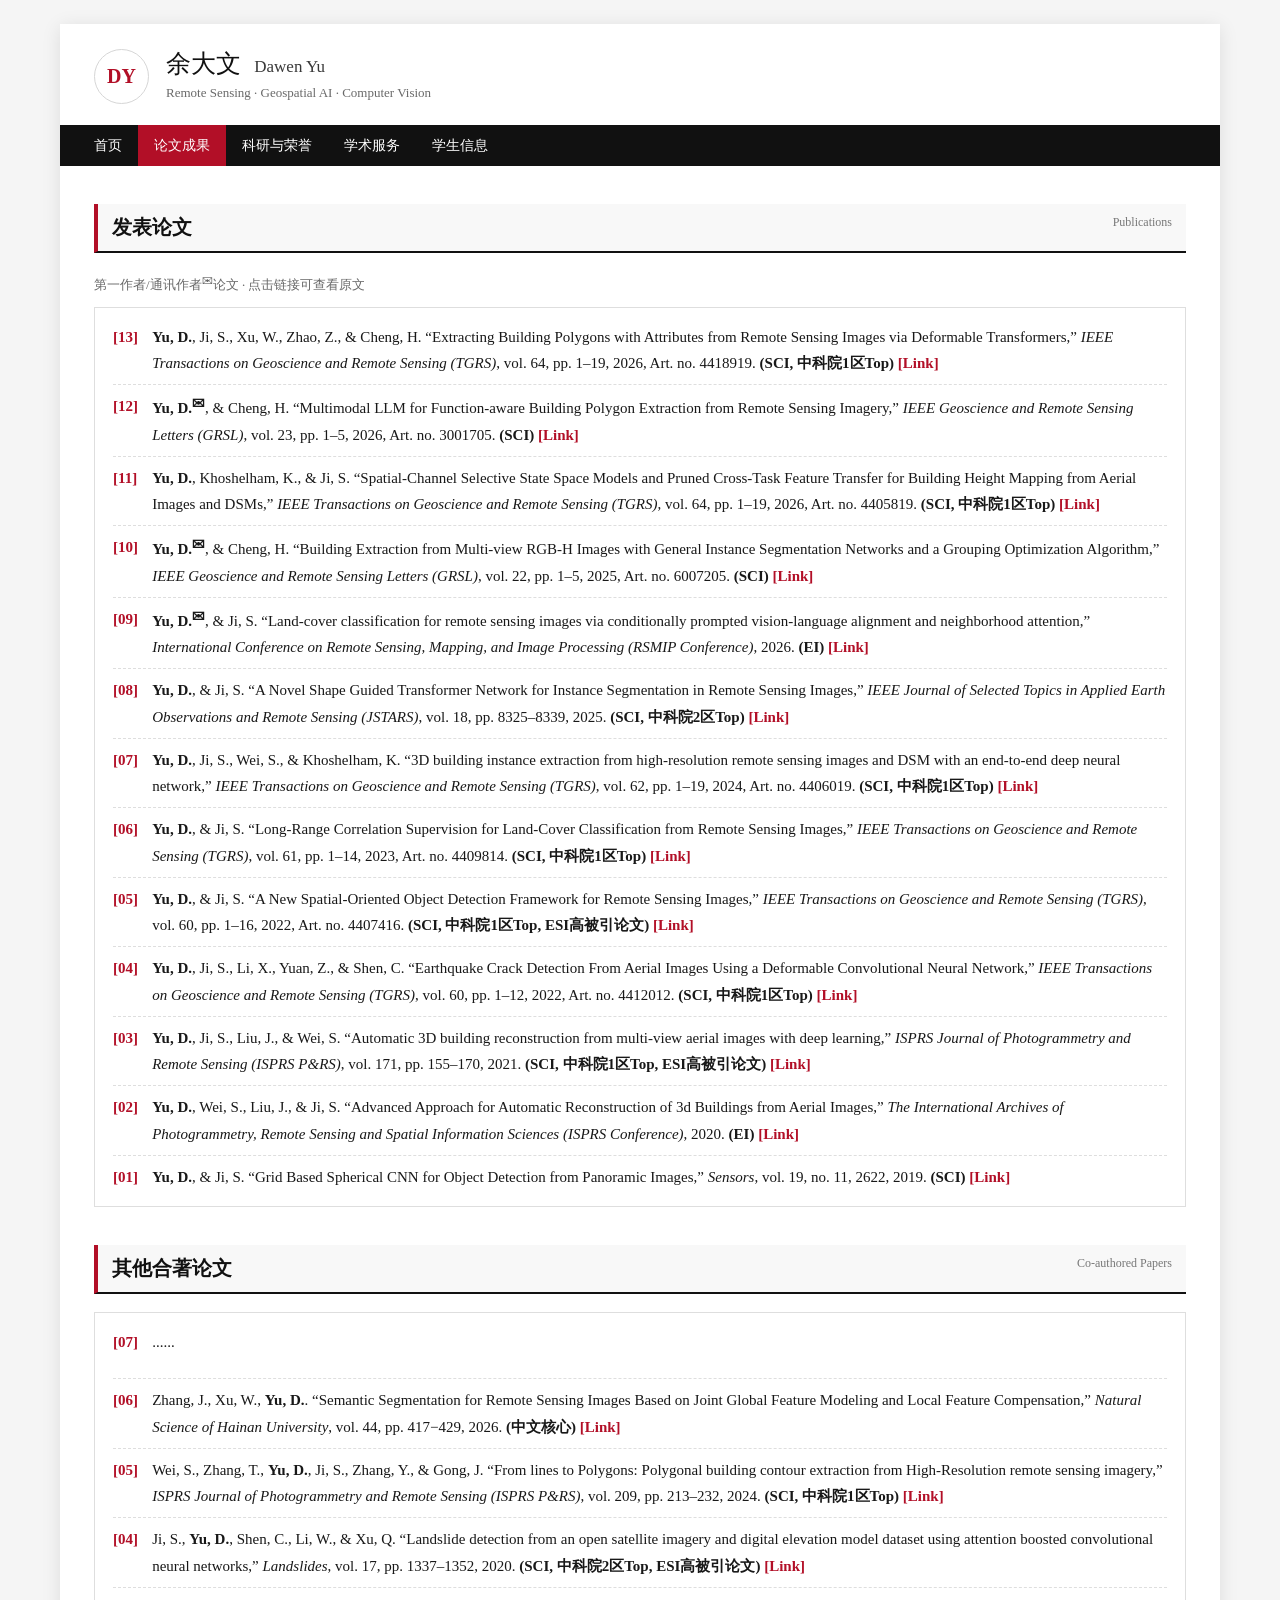
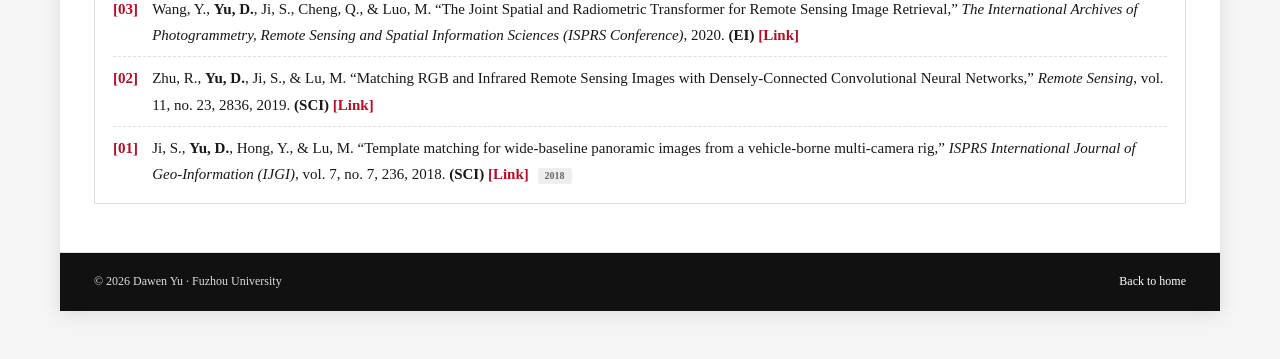
==== commit 59540d14: "Update publications.html" ====
--- a/publications.html
+++ b/publications.html
@@ -410,7 +410,7 @@
                     </article>
 
                                         <article class="publication">
-                        <span class="num">[01]</span>
+                        <span class="num">[03]</span>
 
                         <div class="publication-content">
                             Wang, Y., <b>Yu, D.</b>, Ji, S., Cheng, Q., &amp; Luo, M.
@@ -430,7 +430,7 @@
                     </article>
 
                     <article class="publication">
-                        <span class="num">[03]</span>
+                        <span class="num">[02]</span>
 
                         <div class="publication-content">
                             Zhu, R., <b>Yu, D.</b>, Ji, S., &amp; Lu, M.
@@ -450,7 +450,7 @@
                     </article>
 
                     <article class="publication">
-                        <span class="num">[02]</span>
+                        <span class="num">[01]</span>
 
                         <div class="publication-content">
                             Ji, S., <b>Yu, D.</b>, Hong, Y., &amp; Lu, M.
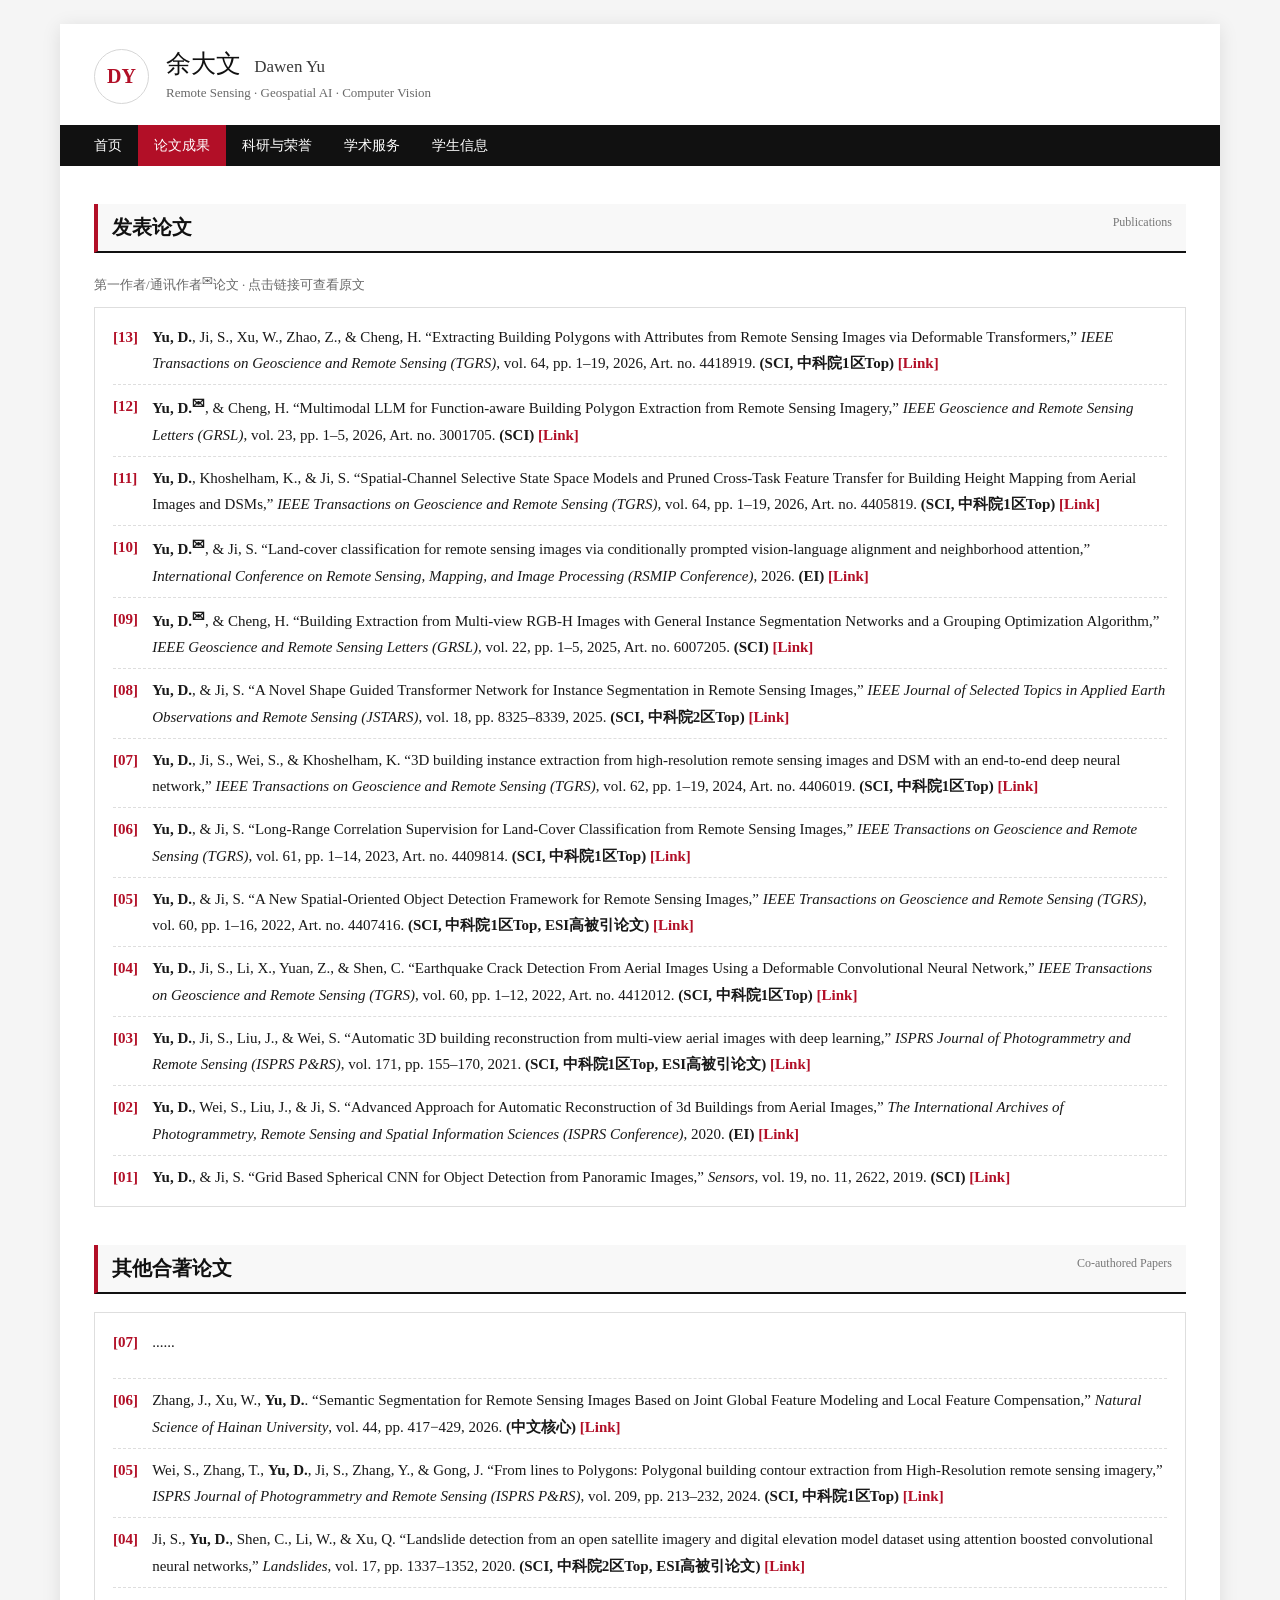
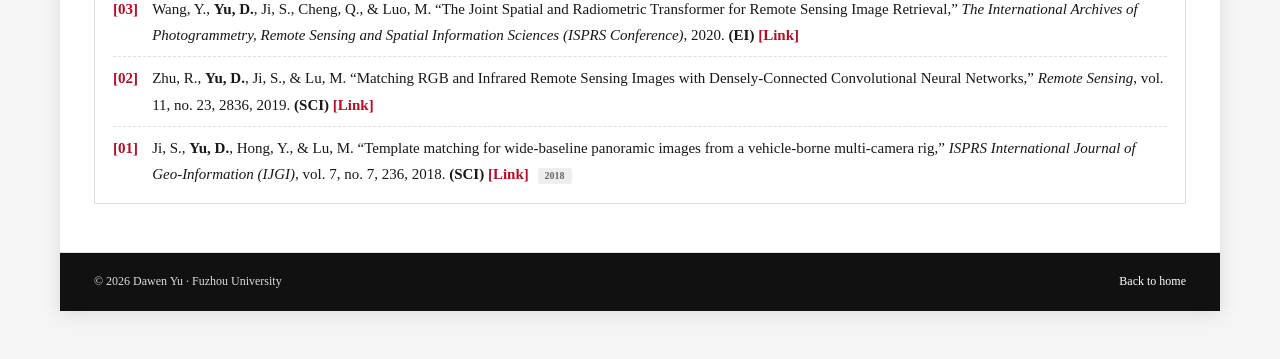
==== commit 0d6b4111: "Update publications.html" ====
--- a/publications.html
+++ b/publications.html
@@ -125,8 +125,30 @@
                         </div>
                     </article>
 
-                    <article class="publication">
+
+
+                      <article class="publication">
                         <span class="num">[10]</span>
+
+                        <div class="publication-content">
+                            <b>Yu, D.<sup>✉</sup></b>, &amp; Ji, S.
+                            “Land-cover classification for remote sensing images via conditionally prompted vision-language alignment and neighborhood attention,”
+                            <i>International Conference on Remote Sensing, Mapping, and Image Processing (RSMIP Conference)</i>,
+                            2026.
+                            <b>(EI)</b>
+
+                            <a
+                                href="https://doi.org/10.1117/12.3112230"
+                                target="_blank"
+                                rel="noopener"
+                            >[Link]</a>
+                              <!-- <span class="text-tag red ">2026</span> -->
+
+                        </div>
+                    </article>
+
+                                        <article class="publication">
+                        <span class="num">[09]</span>
 
                         <div class="publication-content">
                             <b>Yu, D.<sup>✉</sup></b>, &amp; Cheng, H.
@@ -145,26 +167,6 @@
                         </div>
                     </article>
 
-                      <article class="publication">
-                        <span class="num">[09]</span>
-
-                        <div class="publication-content">
-                            <b>Yu, D.<sup>✉</sup></b>, &amp; Ji, S.
-                            “Land-cover classification for remote sensing images via conditionally prompted vision-language alignment and neighborhood attention,”
-                            <i>International Conference on Remote Sensing, Mapping, and Image Processing (RSMIP Conference)</i>,
-                            2026.
-                            <b>(EI)</b>
-
-                            <a
-                                href="https://doi.org/10.1117/12.3112230"
-                                target="_blank"
-                                rel="noopener"
-                            >[Link]</a>
-                              <!-- <span class="text-tag red ">2026</span> -->
-
-                        </div>
-                    </article>
-
                     <article class="publication">
                         <span class="num">[08]</span>
 
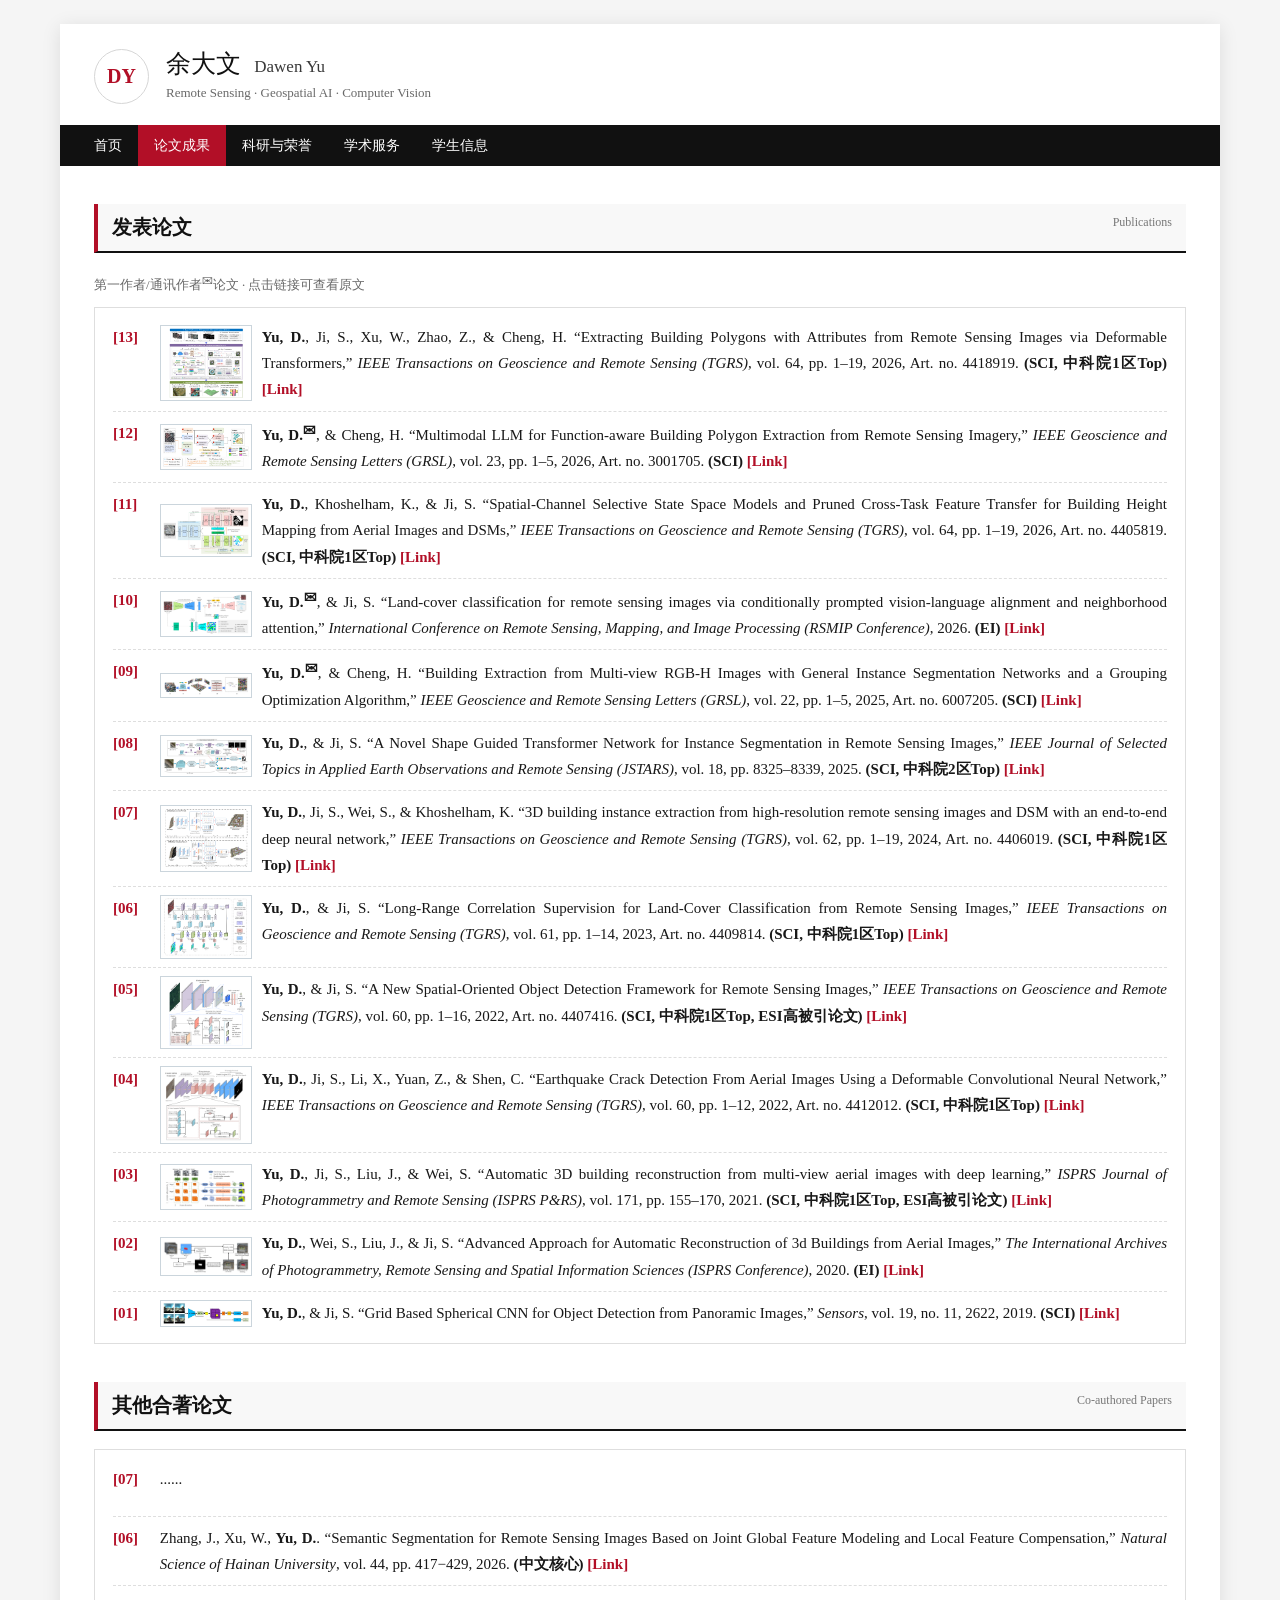
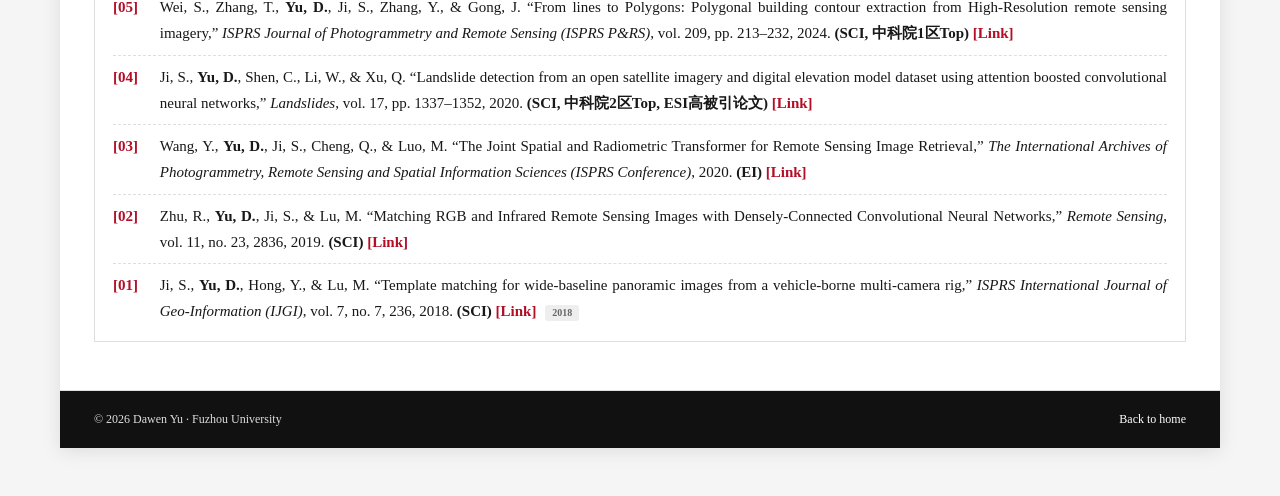
==== commit ee12a2bc: "Add files via upload" ====
--- a/publications.html
+++ b/publications.html
@@ -67,6 +67,7 @@
 
                     <article class="publication">
                         <span class="num">[13]</span>
+                        <img class="publication-image" src="yudawen_files/page13.png" alt="论文首页">
 
                         <div class="publication-content">
                             <b>Yu, D.</b>, Ji, S., Xu, W., Zhao, Z., &amp; Cheng, H.
@@ -87,6 +88,7 @@
 
                     <article class="publication">
                         <span class="num">[12]</span>
+                        <img class="publication-image" src="yudawen_files/page12.png" alt="论文首页">
 
                         <div class="publication-content">
                             <b>Yu, D.<sup>✉</sup></b>, &amp; Cheng, H.
@@ -107,6 +109,7 @@
 
                     <article class="publication">
                         <span class="num">[11]</span>
+                        <img class="publication-image" src="yudawen_files/page11.png" alt="论文首页">
 
                         <div class="publication-content">
                             <b>Yu, D.</b>, Khoshelham, K., &amp; Ji, S.
@@ -129,6 +132,7 @@
 
                       <article class="publication">
                         <span class="num">[10]</span>
+                        <img class="publication-image" src="yudawen_files/page10.png" alt="论文首页">
 
                         <div class="publication-content">
                             <b>Yu, D.<sup>✉</sup></b>, &amp; Ji, S.
@@ -149,6 +153,7 @@
 
                                         <article class="publication">
                         <span class="num">[09]</span>
+                        <img class="publication-image" src="yudawen_files/page9.png" alt="论文首页">
 
                         <div class="publication-content">
                             <b>Yu, D.<sup>✉</sup></b>, &amp; Cheng, H.
@@ -169,6 +174,7 @@
 
                     <article class="publication">
                         <span class="num">[08]</span>
+                        <img class="publication-image" src="yudawen_files/page8.png" alt="论文首页">
 
                         <div class="publication-content">
                             <b>Yu, D.</b>, &amp; Ji, S.
@@ -189,6 +195,7 @@
 
                     <article class="publication">
                         <span class="num">[07]</span>
+                        <img class="publication-image" src="yudawen_files/page7.png" alt="论文首页">
 
                         <div class="publication-content">
                             <b>Yu, D.</b>, Ji, S., Wei, S., &amp; Khoshelham, K.
@@ -209,6 +216,7 @@
 
                     <article class="publication">
                         <span class="num">[06]</span>
+                        <img class="publication-image" src="yudawen_files/page6.png" alt="论文首页">
 
                         <div class="publication-content">
                             <b>Yu, D.</b>, &amp; Ji, S.
@@ -229,6 +237,7 @@
 
                     <article class="publication">
                         <span class="num">[05]</span>
+                        <img class="publication-image" src="yudawen_files/page5.png" alt="论文首页">
 
                         <div class="publication-content">
                             <b>Yu, D.</b>, &amp; Ji, S.
@@ -249,6 +258,7 @@
 
                     <article class="publication">
                         <span class="num">[04]</span>
+                        <img class="publication-image" src="yudawen_files/page4.png" alt="论文首页">
 
                         <div class="publication-content">
                             <b>Yu, D.</b>, Ji, S., Li, X., Yuan, Z., &amp; Shen, C.
@@ -269,6 +279,7 @@
 
                     <article class="publication">
                         <span class="num">[03]</span>
+                        <img class="publication-image" src="yudawen_files/page3.png" alt="论文首页">
 
                         <div class="publication-content">
                             <b>Yu, D.</b>, Ji, S., Liu, J., &amp; Wei, S.
@@ -289,6 +300,7 @@
 
                        <article class="publication">
                         <span class="num">[02]</span>
+                        <img class="publication-image" src="yudawen_files/page2.png" alt="论文首页">
 
                         <div class="publication-content">
                             <b>Yu, D.</b>, Wei, S., Liu, J., &amp; Ji, S.
@@ -309,6 +321,7 @@
 
                     <article class="publication">
                         <span class="num">[01]</span>
+                        <img class="publication-image" src="yudawen_files/page1.jpg" alt="论文首页">
 
                         <div class="publication-content">
                             <b>Yu, D.</b>, &amp; Ji, S.
--- a/yudawen_files/site.css
+++ b/yudawen_files/site.css
@@ -1,26 +1,26 @@
 :root{--brand:#bc7a42;--brand-dark:#9e5f2e;--brand-pale:#fbf1e7;--ink:#4b4036;--muted:#85766a;--line:#eadbce;--page:#f7f1ea;--white:#fffdfa}
 *{box-sizing:border-box}html{scroll-behavior:smooth}body{margin:0;background:var(--page);color:var(--ink);font:15px/1.8 "Microsoft YaHei","Noto Sans SC",Arial,sans-serif}a{color:var(--brand-dark);text-decoration:none}a:hover{text-decoration:underline}.shell{width:min(1160px,calc(100% - 36px));margin:24px auto 48px;background:var(--white);box-shadow:0 3px 18px rgba(72,132,151,.10)}
 .site-head{display:flex;align-items:center;gap:17px;padding:24px 34px 20px}.site-mark{display:grid;place-items:center;width:55px;height:55px;border-radius:50%;background:var(--brand-pale);border:1px solid #cde7ef;color:var(--brand-dark);font:700 20px/1 Arial}.brand-name{margin:0;color:#3a819f;font-size:25px;line-height:1.25}.brand-name span{font:400 17px Arial,sans-serif;color:#637b85;margin-left:7px}.brand-subtitle{margin:2px 0 0;color:var(--muted);font-size:13px}.main-nav{display:flex;flex-wrap:wrap;padding:0 34px;background:var(--brand)}.main-nav a{padding:11px 16px;color:#fff;font:500 14px/1.4 Arial,"Microsoft YaHei",sans-serif}.main-nav a:first-child{padding-left:0}.main-nav a:hover,.main-nav a.active{background:var(--brand-dark);text-decoration:none}.main-nav a:first-child:hover,.main-nav a:first-child.active{padding-left:16px;margin-left:-16px}
-main{padding:0 34px 48px}.hero{display:grid;grid-template-columns:180px 1fr;gap:32px;align-items:center;padding:38px 0 31px;border-bottom:1px solid var(--line)}.hero-photo{    width: 100%;max-width: 160px;height: auto;object-fit:cover;object-position:center top;border:1px solid #cfe2e9;padding:4px;background:#fff}.eyebrow{margin:0 0 7px;color:var(--brand-dark);font:700 11px/1.4 Arial;letter-spacing:.12em}.hero h1{margin:0;color:#3f829d;font-size:32px;line-height:1.3}.hero h1 span{color:#607982;font:400 20px Arial,sans-serif}.hero .title{margin:9px 0 4px;font-weight:600}.hero .affiliation{margin:0;color:var(--muted)}.hero .contact{margin:14px 0 0;font:13px Arial,sans-serif}.hero .contact span{color:#a6b3b8;margin:0 7px}.notice{margin:26px 0 0;padding:12px 15px;border-left:4px solid var(--brand);background:var(--brand-pale);color:#47616c}.notice strong{color:var(--brand-dark)}
+main{padding:0 34px 48px}.hero{display:grid;grid-template-columns:180px 1fr;gap:32px;align-items:center;padding:38px 0 31px;border-bottom:1px solid var(--line)}.hero-photo{display:block;width:100%;max-width:180px;height:auto;object-fit:contain;object-position:center top;border:1px solid #cfe2e9;padding:4px;background:#fff}.eyebrow{margin:0 0 7px;color:var(--brand-dark);font:700 11px/1.4 Arial;letter-spacing:.12em}.hero h1{margin:0;color:#3f829d;font-size:32px;line-height:1.3}.hero h1 span{color:#607982;font:400 20px Arial,sans-serif}.hero .title{margin:9px 0 4px;font-weight:600}.hero .affiliation{margin:0;color:var(--muted)}.hero .contact{margin:14px 0 0;font:13px Arial,sans-serif}.hero .contact span{color:#a6b3b8;margin:0 7px}.notice{margin:26px 0 0;padding:12px 15px;border-left:4px solid var(--brand);background:var(--brand-pale);color:#47616c}.notice strong{color:var(--brand-dark)}
 .section{margin-top:38px}.section-title{margin:0 0 18px;padding:10px 14px;border-left:4px solid var(--brand);border-bottom:2px solid var(--brand);background:var(--brand-pale);color:#467c90;font-size:20px;line-height:1.35}.section-title small{float:right;color:#78929c;font-size:12px;font-weight:400}.two-col{display:grid;grid-template-columns:1.14fr .86fr;gap:12px}.card{border:1px solid var(--line);background:#fff;padding:8px 18px}.card h3{margin:0 0 9px;color:#467c90;font-size:16px}.card p:last-child{margin-bottom:0}.plain-list,.timeline{padding:0;margin:0;list-style:none}.plain-list li{position:relative;margin:8px 0;padding-left:16px}.plain-list li::before{content:"";position:absolute;left:0;top:.76em;width:5px;height:5px;border-radius:50%;background:var(--brand)}.timeline li{padding:10px 0;border-bottom:1px dashed var(--line)}.timeline li:last-child{border-bottom:0}.timeline time{display:inline-block;min-width:108px;color:var(--brand-dark);font:700 13px Arial}.tag{display:inline-block;margin:0 5px 6px 0;padding:3px 9px;border-radius:2px;background:var(--brand-pale);color:#407f99;font-size:13px}.stats{display:grid;grid-template-columns:repeat(3,1fr);margin:0;border:1px solid var(--line)}.stat{padding:15px 12px;text-align:center;border-right:1px solid var(--line)}.stat:last-child{border:0}.stat strong{display:block;color:var(--brand-dark);font:700 25px/1.2 Arial}.stat span{color:var(--muted);font-size:12px}.publication{padding:15px 0;border-bottom:1px dashed var(--line);line-height:1.75}.publication:last-child{border-bottom:0}.publication .num{display:inline-block;width:42px;color:var(--brand-dark);font-weight:700}.publication .venue{color:#5c717b}.paper-note{margin:0 0 10px;color:var(--muted);font-size:13px}.content-list{margin:0;padding-left:20px}.content-list li{margin:7px 0}.footer{padding:18px 34px;border-top:1px solid var(--line);background:#f9fbfc;color:#829199;font-size:12px}.footer a{float:right}.mobile-menu{display:none}
-@media(max-width:720px){body{font-size:14px}.shell{width:100%;margin:0;box-shadow:none}.site-head{padding:18px 20px 15px}.site-mark{width:44px;height:44px;font-size:16px}.brand-name{font-size:20px}.brand-name span{display:block;margin:2px 0 0;font-size:14px}.brand-subtitle{font-size:11px}.main-nav{padding:0 20px}.main-nav a{padding:9px 9px;font-size:12px}.main-nav a:first-child:hover,.main-nav a:first-child.active{padding-left:9px;margin-left:-9px}main{padding:0 20px 36px}.hero{grid-template-columns:94px 1fr;gap:17px;padding:25px 0}.hero-photo{width:86px;height:108px;padding:3px}.hero h1{font-size:25px}.hero h1 span{display:block;margin:1px 0 0;font-size:16px}.hero .title{margin-top:5px;font-size:13px}.hero .affiliation{font-size:12px}.hero .contact{font-size:11px}.hero .contact span{margin:0 3px}.two-col{grid-template-columns:1fr;gap:16px}.section{margin-top:30px}.section-title{font-size:18px}.section-title small{display:none}.stats{grid-template-columns:repeat(3,1fr)}.stat{padding:12px 5px}.stat strong{font-size:20px}.timeline time{display:block;margin-bottom:2px}.footer{padding:16px 20px}.footer a{float:none;display:block;margin-top:4px}}
+@media(max-width:720px){body{font-size:14px}.shell{width:100%;margin:0;box-shadow:none}.site-head{padding:18px 20px 15px}.site-mark{width:44px;height:44px;font-size:16px}.brand-name{font-size:20px}.brand-name span{display:block;margin:2px 0 0;font-size:14px}.brand-subtitle{font-size:11px}.main-nav{padding:0 20px}.main-nav a{padding:9px 9px;font-size:12px}.main-nav a:first-child:hover,.main-nav a:first-child.active{padding-left:9px;margin-left:-9px}main{padding:0 20px 36px}.hero{grid-template-columns:94px 1fr;gap:17px;padding:25px 0}.hero-photo{display:block;width:100%;max-width:180px;height:auto;object-fit:contain;object-position:center top;border:1px solid #cfe2e9;padding:4px;background:#fff}.hero h1{font-size:25px}.hero h1 span{display:block;margin:1px 0 0;font-size:16px}.hero .title{margin-top:5px;font-size:13px}.hero .affiliation{font-size:12px}.hero .contact{font-size:11px}.hero .contact span{margin:0 3px}.two-col{grid-template-columns:1fr;gap:16px}.section{margin-top:30px}.section-title{font-size:18px}.section-title small{display:none}.stats{grid-template-columns:repeat(3,1fr)}.stat{padding:12px 5px}.stat strong{font-size:20px}.timeline time{display:block;margin-bottom:2px}.footer{padding:16px 20px}.footer a{float:none;display:block;margin-top:4px}}
 
 /* Warm palette shared by every page. */
-.shell{box-shadow:0 3px 18px rgba(133,91,55,.10)}.site-mark{border-color:#ecd0b8}.brand-name,.hero h1{color:#9e5f2e}.brand-name span,.hero h1 span{color:#78685b}.hero-photo{border-color:#ead2bc}.hero .contact span{color:#b9a99b}.notice{color:#695849}.section-title,.card h3{color:#8f5b34}.section-title small{color:#9a8472}.card{background:#fffdfa}.tag{color:#9a6032}.publication .venue{color:#725f51}.footer{background:#fdf8f3;color:#998779}
+.shell{box-shadow:0 3px 18px rgba(133,91,55,.10)}.site-mark{border-color:#ecd0b8}.brand-name,.hero h1{color:#9e5f2e}.brand-name span,.hero h1 span{color:#78685b}.hero-photo{display:block;width:100%;max-width:180px;height:auto;object-fit:contain;object-position:center top;border:1px solid #cfe2e9;padding:4px;background:#fff}.hero .contact span{color:#b9a99b}.notice{color:#695849}.section-title,.card h3{color:#8f5b34}.section-title small{color:#9a8472}.card{background:#fffdfa}.tag{color:#9a6032}.publication .venue{color:#725f51}.footer{background:#fdf8f3;color:#998779}
 
 /* Shared record format: red index and the same hanging indent everywhere. */
 :root{--record-red:#b84a4a}.plain-list,.timeline{counter-reset:record;list-style:none}.plain-list li,.timeline li{position:relative;counter-increment:record;padding-left:3.1em}.plain-list li::before,.timeline li::before{content:counter(record,decimal-leading-zero);position:absolute;left:0;top:0;color:var(--record-red);font:700 12px/1.9 Arial}.plain-list li::before{width:auto;height:auto;border-radius:0;background:none}.timeline time{min-width:0;color:var(--record-red);font-weight:700}.publication{padding-left:3.45em;text-indent:-3.45em}.publication .num{width:3.1em;color:var(--record-red);font:700 13px Arial}.publication a,.notice strong{color:var(--record-red);font-weight:700}.stat strong{color:var(--record-red)}
 
 /* Site-wide black/red palette and English typography. */
 :root{--brand:#171717;--brand-dark:#000;--brand-pale:#f8f0f1;--ink:#181818;--muted:#696969;--line:#dedede;--page:#f5f5f5;--white:#fff;--record-red:#b20f27}
-body{font-family:"Times New Roman","Noto Serif SC","Songti SC","Microsoft YaHei",serif}a{color:var(--record-red)}a:hover{color:#810014}.shell{box-shadow:0 3px 18px rgba(0,0,0,.10)}.site-mark{background:#fff;border-color:#d6d6d6;color:var(--record-red)}.brand-name,.hero h1,.section-title,.card h3{color:#111}.brand-name span,.hero h1 span{color:#393939}.brand-subtitle,.eyebrow,.main-nav,.hero .contact,.timeline time,.publication .num,.plain-list li::before,.timeline li::before{font-family:"Times New Roman","Noto Serif SC","Songti SC","Microsoft YaHei",serif}.eyebrow,.hero .contact,.timeline time{color:var(--record-red)}.main-nav{background:#111}.main-nav a:hover,.main-nav a.active{background:var(--record-red)}.hero-photo{border-color:#cfcfcf}.notice{border-left-color:var(--record-red);background:var(--brand-pale);color:#2a2a2a}.notice strong,.publication a{color:var(--record-red)}.section-title{border-left-color:var(--record-red);border-bottom-color:#111;background:#f8f8f8}.section-title small{color:#777}.card{background:#fff;border-color:#dedede}.tag{background:#f5e7e9;color:var(--record-red)}.publication .venue{color:#353535}.footer{background:#111;color:#ddd}.footer a{color:#fff}.stat strong{color:var(--record-red)}
+body{font-family:"Times New Roman","Noto Serif SC","Songti SC","Microsoft YaHei",serif}a{color:var(--record-red)}a:hover{color:#810014}.shell{box-shadow:0 3px 18px rgba(0,0,0,.10)}.site-mark{background:#fff;border-color:#d6d6d6;color:var(--record-red)}.brand-name,.hero h1,.section-title,.card h3{color:#111}.brand-name span,.hero h1 span{color:#393939}.brand-subtitle,.eyebrow,.main-nav,.hero .contact,.timeline time,.publication .num,.plain-list li::before,.timeline li::before{font-family:"Times New Roman","Noto Serif SC","Songti SC","Microsoft YaHei",serif}.eyebrow,.hero .contact,.timeline time{color:var(--record-red)}.main-nav{background:#111}.main-nav a:hover,.main-nav a.active{background:var(--record-red)}.hero-photo{display:block;width:100%;max-width:180px;height:auto;object-fit:contain;object-position:center top;border:1px solid #cfe2e9;padding:4px;background:#fff}.notice{border-left-color:var(--record-red);background:var(--brand-pale);color:#2a2a2a}.notice strong,.publication a{color:var(--record-red)}.section-title{border-left-color:var(--record-red);border-bottom-color:#111;background:#f8f8f8}.section-title small{color:#777}.card{background:#fff;border-color:#dedede}.tag{background:#f5e7e9;color:var(--record-red)}.publication .venue{color:#353535}.footer{background:#111;color:#ddd}.footer a{color:#fff}.stat strong{color:var(--record-red)}
 .site-mark,.brand-name span,.eyebrow,.brand-subtitle,.main-nav a,.hero h1 span,.hero .contact,.timeline time,.publication .num,.stat strong,.section-title small{font-family:"Times New Roman","Noto Serif SC","Songti SC","Microsoft YaHei",serif}
 
 /* Tighter shared number gutter: keep indices aligned without a large gap. */
 .plain-list li,.timeline li{padding-left:2.45em}.publication{padding-left:2.75em;text-indent:-2.75em}.publication .num{width:2.45em}
 
 /* Publication records use a true two-column row so every number aligns precisely. */
-.publication{display:grid;grid-template-columns:2.45em minmax(0,1fr);column-gap:.16em;padding-left:0;text-indent:0}.publication .num{display:block;width:auto}.publication-content{min-width:0}
+.publication{display:grid;grid-template-columns:2.45em 92px minmax(0,1fr);column-gap:10px;padding-left:0;text-indent:0;align-items:center}.publication .num{display:block;width:auto}.publication-image{display:block;width:92px;height:auto;max-height:100%;object-fit:contain;object-position:center;border:1px solid #cbd5dc;padding:2px;background:#fff;align-self:center}.publication-content{min-width:0}.section:has(.publication) .publication:not(:has(.publication-image)){grid-template-columns:2.45em minmax(0,1fr)}
 
 /* Timeline rows: number, date, and description share one stable left edge. */
 .timeline li{padding:10px 0 10px 2.45em}.timeline li::before{top:10px}.timeline time{display:inline;margin-right:.55em}
@@ -36,7 +36,7 @@
 .publication{padding-top:8px;padding-bottom:8px}
 
 /* Horizontal record modules for experience, projects, awards, and intellectual property. */
-.card:has(> .timeline),.two-col > .card:has(> ol.plain-list){display:grid;grid-template-columns:126px minmax(0,1fr);gap:18px;align-items:start}.card:has(> .timeline) h3,.two-col > .card:has(> ol.plain-list) h3{margin:0;padding:3px 13px 3px 0;border-right:2px solid var(--record-red);line-height:1.55}.card:has(> .timeline) .timeline,.two-col > .card:has(> ol.plain-list) .plain-list{margin:0}
+.card:has(> .timeline),.two-col > .card:has(> ol.plain-list){display:grid;grid-template-columns:100px minmax(0,1fr);gap:10px;align-items:start}.card:has(> .timeline) h3,.two-col > .card:has(> ol.plain-list) h3{margin:0;padding:3px 13px 3px 0;border-right:2px solid var(--record-red);line-height:1.55}.card:has(> .timeline) .timeline,.two-col > .card:has(> ol.plain-list) .plain-list{margin:0}
 @media(max-width:720px){.card:has(> .timeline),.two-col > .card:has(> ol.plain-list){grid-template-columns:1fr;gap:10px}.card:has(> .timeline) h3,.two-col > .card:has(> ol.plain-list) h3{padding:0 0 7px;border-right:0;border-bottom:2px solid var(--record-red)}}
 
 /* Each experience/research module occupies a full row of the content area. */
@@ -52,20 +52,24 @@
 .student-item {
     display: flex;
     align-items: flex-start;
-    gap: 24px;
-    margin: 24px 0;
-    padding: 18px;
+    gap: 14px;
+    margin: 12px 0;
+    padding: 12px;
     border-radius: 8px;
     background: #fff;
     border: 1px solid #eee;
+    box-sizing: border-box;
+    min-width: 0;
 }
 
 .student-photo {
-    width: 100%;
-    max-width: 130px;
-    height: auto;
-    object-fit: contain;
-    border-radius: 6px;
+    width: 76px;
+    height: 92px;
+    object-fit: cover;
+    image-rendering: auto;
+    backface-visibility: hidden;
+    border: 1px solid #cbd5dc;
+    border-radius: 4px;
     flex-shrink: 0;
 
 }
@@ -73,6 +77,7 @@
 .student-info {
     flex: 1;
     min-width: 0;
+    font-size: 0.85em;
 }
 
 .student-info h3 {
@@ -90,8 +95,24 @@
     margin-top: 10px;
 }
 
+
+/* 每行展示两位学生 */
+main > .section:has(.student-item) {
+    display: grid;
+    grid-template-columns: repeat(2, minmax(0, 1fr));
+    column-gap: 16px;
+}
+
+main > .section:has(.student-item) > .section-title {
+    grid-column: 1 / -1;
+}
+
 /* 手机端适配 */
 @media (max-width: 600px) {
+    main > .section:has(.student-item) {
+        grid-template-columns: 1fr;
+    }
+
     .student-item {
         gap: 14px;
         padding: 12px;
@@ -266,3 +287,7 @@
     background: #eff5df;
     color: #66852d;
 }
+
+/* 论文条目正文两端对齐 */
+.publication-content{text-align:justify;text-justify:inter-word}
+
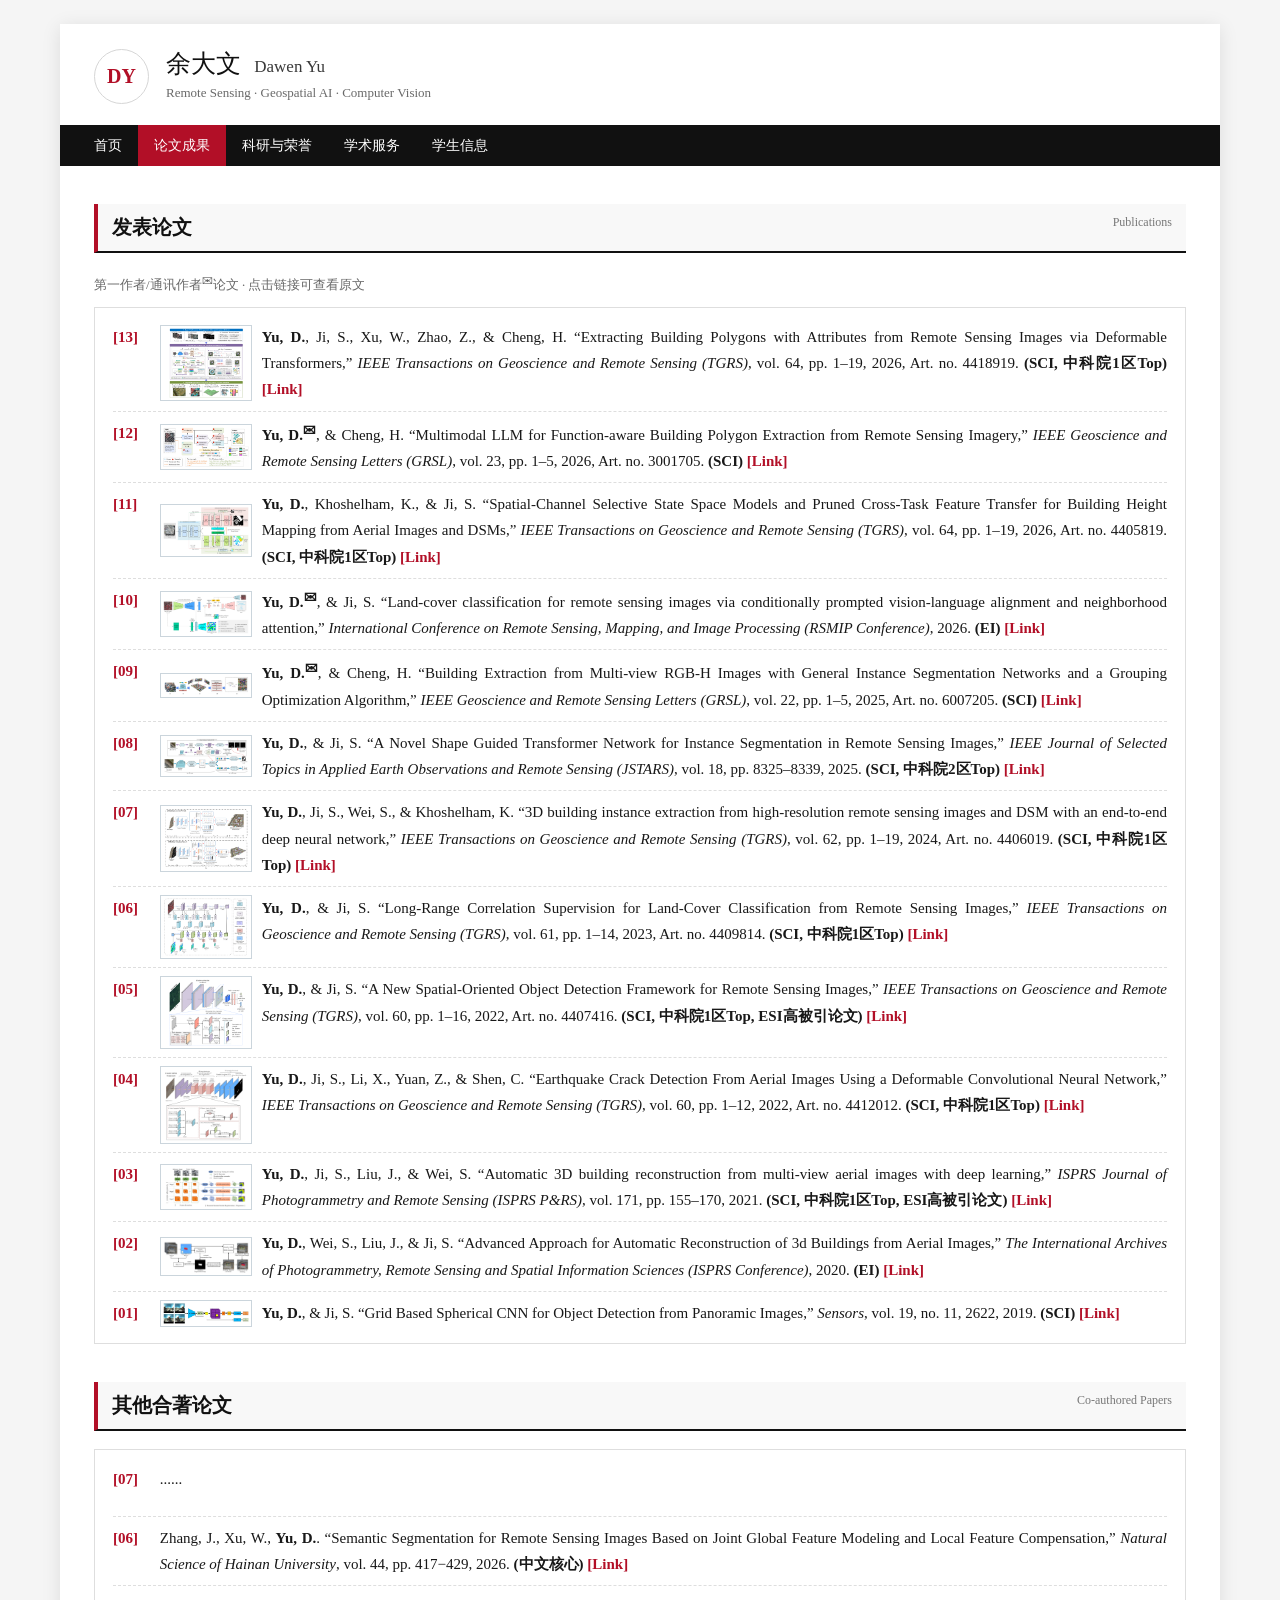
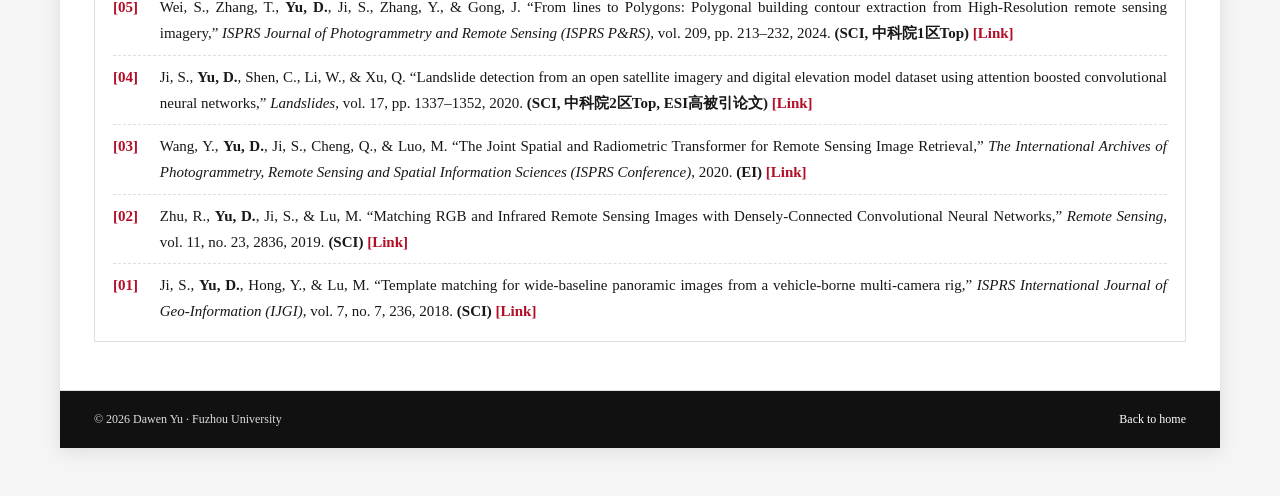
==== commit a347b08c: "Update publications.html" ====
--- a/publications.html
+++ b/publications.html
@@ -479,7 +479,7 @@
                                 target="_blank"
                                 rel="noopener"
                             >[Link]</a>
-                              <span class="text-tag gray">2018</span>
+                              <!-- <span class="text-tag gray">2018</span> -->
 
                         </div>
                     </article>
--- a/yudawen_files/site.css
+++ b/yudawen_files/site.css
@@ -1,293 +1,306 @@
-:root{--brand:#bc7a42;--brand-dark:#9e5f2e;--brand-pale:#fbf1e7;--ink:#4b4036;--muted:#85766a;--line:#eadbce;--page:#f7f1ea;--white:#fffdfa}
-*{box-sizing:border-box}html{scroll-behavior:smooth}body{margin:0;background:var(--page);color:var(--ink);font:15px/1.8 "Microsoft YaHei","Noto Sans SC",Arial,sans-serif}a{color:var(--brand-dark);text-decoration:none}a:hover{text-decoration:underline}.shell{width:min(1160px,calc(100% - 36px));margin:24px auto 48px;background:var(--white);box-shadow:0 3px 18px rgba(72,132,151,.10)}
-.site-head{display:flex;align-items:center;gap:17px;padding:24px 34px 20px}.site-mark{display:grid;place-items:center;width:55px;height:55px;border-radius:50%;background:var(--brand-pale);border:1px solid #cde7ef;color:var(--brand-dark);font:700 20px/1 Arial}.brand-name{margin:0;color:#3a819f;font-size:25px;line-height:1.25}.brand-name span{font:400 17px Arial,sans-serif;color:#637b85;margin-left:7px}.brand-subtitle{margin:2px 0 0;color:var(--muted);font-size:13px}.main-nav{display:flex;flex-wrap:wrap;padding:0 34px;background:var(--brand)}.main-nav a{padding:11px 16px;color:#fff;font:500 14px/1.4 Arial,"Microsoft YaHei",sans-serif}.main-nav a:first-child{padding-left:0}.main-nav a:hover,.main-nav a.active{background:var(--brand-dark);text-decoration:none}.main-nav a:first-child:hover,.main-nav a:first-child.active{padding-left:16px;margin-left:-16px}
-main{padding:0 34px 48px}.hero{display:grid;grid-template-columns:180px 1fr;gap:32px;align-items:center;padding:38px 0 31px;border-bottom:1px solid var(--line)}.hero-photo{display:block;width:100%;max-width:180px;height:auto;object-fit:contain;object-position:center top;border:1px solid #cfe2e9;padding:4px;background:#fff}.eyebrow{margin:0 0 7px;color:var(--brand-dark);font:700 11px/1.4 Arial;letter-spacing:.12em}.hero h1{margin:0;color:#3f829d;font-size:32px;line-height:1.3}.hero h1 span{color:#607982;font:400 20px Arial,sans-serif}.hero .title{margin:9px 0 4px;font-weight:600}.hero .affiliation{margin:0;color:var(--muted)}.hero .contact{margin:14px 0 0;font:13px Arial,sans-serif}.hero .contact span{color:#a6b3b8;margin:0 7px}.notice{margin:26px 0 0;padding:12px 15px;border-left:4px solid var(--brand);background:var(--brand-pale);color:#47616c}.notice strong{color:var(--brand-dark)}
-.section{margin-top:38px}.section-title{margin:0 0 18px;padding:10px 14px;border-left:4px solid var(--brand);border-bottom:2px solid var(--brand);background:var(--brand-pale);color:#467c90;font-size:20px;line-height:1.35}.section-title small{float:right;color:#78929c;font-size:12px;font-weight:400}.two-col{display:grid;grid-template-columns:1.14fr .86fr;gap:12px}.card{border:1px solid var(--line);background:#fff;padding:8px 18px}.card h3{margin:0 0 9px;color:#467c90;font-size:16px}.card p:last-child{margin-bottom:0}.plain-list,.timeline{padding:0;margin:0;list-style:none}.plain-list li{position:relative;margin:8px 0;padding-left:16px}.plain-list li::before{content:"";position:absolute;left:0;top:.76em;width:5px;height:5px;border-radius:50%;background:var(--brand)}.timeline li{padding:10px 0;border-bottom:1px dashed var(--line)}.timeline li:last-child{border-bottom:0}.timeline time{display:inline-block;min-width:108px;color:var(--brand-dark);font:700 13px Arial}.tag{display:inline-block;margin:0 5px 6px 0;padding:3px 9px;border-radius:2px;background:var(--brand-pale);color:#407f99;font-size:13px}.stats{display:grid;grid-template-columns:repeat(3,1fr);margin:0;border:1px solid var(--line)}.stat{padding:15px 12px;text-align:center;border-right:1px solid var(--line)}.stat:last-child{border:0}.stat strong{display:block;color:var(--brand-dark);font:700 25px/1.2 Arial}.stat span{color:var(--muted);font-size:12px}.publication{padding:15px 0;border-bottom:1px dashed var(--line);line-height:1.75}.publication:last-child{border-bottom:0}.publication .num{display:inline-block;width:42px;color:var(--brand-dark);font-weight:700}.publication .venue{color:#5c717b}.paper-note{margin:0 0 10px;color:var(--muted);font-size:13px}.content-list{margin:0;padding-left:20px}.content-list li{margin:7px 0}.footer{padding:18px 34px;border-top:1px solid var(--line);background:#f9fbfc;color:#829199;font-size:12px}.footer a{float:right}.mobile-menu{display:none}
-@media(max-width:720px){body{font-size:14px}.shell{width:100%;margin:0;box-shadow:none}.site-head{padding:18px 20px 15px}.site-mark{width:44px;height:44px;font-size:16px}.brand-name{font-size:20px}.brand-name span{display:block;margin:2px 0 0;font-size:14px}.brand-subtitle{font-size:11px}.main-nav{padding:0 20px}.main-nav a{padding:9px 9px;font-size:12px}.main-nav a:first-child:hover,.main-nav a:first-child.active{padding-left:9px;margin-left:-9px}main{padding:0 20px 36px}.hero{grid-template-columns:94px 1fr;gap:17px;padding:25px 0}.hero-photo{display:block;width:100%;max-width:180px;height:auto;object-fit:contain;object-position:center top;border:1px solid #cfe2e9;padding:4px;background:#fff}.hero h1{font-size:25px}.hero h1 span{display:block;margin:1px 0 0;font-size:16px}.hero .title{margin-top:5px;font-size:13px}.hero .affiliation{font-size:12px}.hero .contact{font-size:11px}.hero .contact span{margin:0 3px}.two-col{grid-template-columns:1fr;gap:16px}.section{margin-top:30px}.section-title{font-size:18px}.section-title small{display:none}.stats{grid-template-columns:repeat(3,1fr)}.stat{padding:12px 5px}.stat strong{font-size:20px}.timeline time{display:block;margin-bottom:2px}.footer{padding:16px 20px}.footer a{float:none;display:block;margin-top:4px}}
-
-/* Warm palette shared by every page. */
-.shell{box-shadow:0 3px 18px rgba(133,91,55,.10)}.site-mark{border-color:#ecd0b8}.brand-name,.hero h1{color:#9e5f2e}.brand-name span,.hero h1 span{color:#78685b}.hero-photo{display:block;width:100%;max-width:180px;height:auto;object-fit:contain;object-position:center top;border:1px solid #cfe2e9;padding:4px;background:#fff}.hero .contact span{color:#b9a99b}.notice{color:#695849}.section-title,.card h3{color:#8f5b34}.section-title small{color:#9a8472}.card{background:#fffdfa}.tag{color:#9a6032}.publication .venue{color:#725f51}.footer{background:#fdf8f3;color:#998779}
-
-/* Shared record format: red index and the same hanging indent everywhere. */
-:root{--record-red:#b84a4a}.plain-list,.timeline{counter-reset:record;list-style:none}.plain-list li,.timeline li{position:relative;counter-increment:record;padding-left:3.1em}.plain-list li::before,.timeline li::before{content:counter(record,decimal-leading-zero);position:absolute;left:0;top:0;color:var(--record-red);font:700 12px/1.9 Arial}.plain-list li::before{width:auto;height:auto;border-radius:0;background:none}.timeline time{min-width:0;color:var(--record-red);font-weight:700}.publication{padding-left:3.45em;text-indent:-3.45em}.publication .num{width:3.1em;color:var(--record-red);font:700 13px Arial}.publication a,.notice strong{color:var(--record-red);font-weight:700}.stat strong{color:var(--record-red)}
-
-/* Site-wide black/red palette and English typography. */
-:root{--brand:#171717;--brand-dark:#000;--brand-pale:#f8f0f1;--ink:#181818;--muted:#696969;--line:#dedede;--page:#f5f5f5;--white:#fff;--record-red:#b20f27}
-body{font-family:"Times New Roman","Noto Serif SC","Songti SC","Microsoft YaHei",serif}a{color:var(--record-red)}a:hover{color:#810014}.shell{box-shadow:0 3px 18px rgba(0,0,0,.10)}.site-mark{background:#fff;border-color:#d6d6d6;color:var(--record-red)}.brand-name,.hero h1,.section-title,.card h3{color:#111}.brand-name span,.hero h1 span{color:#393939}.brand-subtitle,.eyebrow,.main-nav,.hero .contact,.timeline time,.publication .num,.plain-list li::before,.timeline li::before{font-family:"Times New Roman","Noto Serif SC","Songti SC","Microsoft YaHei",serif}.eyebrow,.hero .contact,.timeline time{color:var(--record-red)}.main-nav{background:#111}.main-nav a:hover,.main-nav a.active{background:var(--record-red)}.hero-photo{display:block;width:100%;max-width:180px;height:auto;object-fit:contain;object-position:center top;border:1px solid #cfe2e9;padding:4px;background:#fff}.notice{border-left-color:var(--record-red);background:var(--brand-pale);color:#2a2a2a}.notice strong,.publication a{color:var(--record-red)}.section-title{border-left-color:var(--record-red);border-bottom-color:#111;background:#f8f8f8}.section-title small{color:#777}.card{background:#fff;border-color:#dedede}.tag{background:#f5e7e9;color:var(--record-red)}.publication .venue{color:#353535}.footer{background:#111;color:#ddd}.footer a{color:#fff}.stat strong{color:var(--record-red)}
-.site-mark,.brand-name span,.eyebrow,.brand-subtitle,.main-nav a,.hero h1 span,.hero .contact,.timeline time,.publication .num,.stat strong,.section-title small{font-family:"Times New Roman","Noto Serif SC","Songti SC","Microsoft YaHei",serif}
-
-/* Tighter shared number gutter: keep indices aligned without a large gap. */
-.plain-list li,.timeline li{padding-left:2.45em}.publication{padding-left:2.75em;text-indent:-2.75em}.publication .num{width:2.45em}
-
-/* Publication records use a true two-column row so every number aligns precisely. */
-.publication{display:grid;grid-template-columns:2.45em 92px minmax(0,1fr);column-gap:10px;padding-left:0;text-indent:0;align-items:center}.publication .num{display:block;width:auto}.publication-image{display:block;width:92px;height:auto;max-height:100%;object-fit:contain;object-position:center;border:1px solid #cbd5dc;padding:2px;background:#fff;align-self:center}.publication-content{min-width:0}.section:has(.publication) .publication:not(:has(.publication-image)){grid-template-columns:2.45em minmax(0,1fr)}
-
-/* Timeline rows: number, date, and description share one stable left edge. */
-.timeline li{padding:10px 0 10px 2.45em}.timeline li::before{top:10px}.timeline time{display:inline;margin-right:.55em}
-@media(max-width:720px){.timeline time{display:block;margin:0 0 2px}}
-
-/* Make every numbered list use the same [01] + content-column pattern as papers. */
-.plain-list li,.timeline li{display:grid;grid-template-columns:2.45em minmax(0,1fr);column-gap:.16em;padding-left:0}.plain-list li::before,.timeline li::before{position:static;grid-column:1;grid-row:1;content:"[" counter(record,decimal-leading-zero) "]";width:auto;height:auto;background:none}.timeline-content{grid-column:2;min-width:0}
-
-/* Match publication-number glyph metrics to the first line of its text. */
-.publication{align-items:start}.publication .num{font:700 15px/1.75 "Times New Roman","Noto Serif SC","Songti SC","Microsoft YaHei",serif;padding:0;margin:0}
-
-/* Denser publication list while preserving the separator and two-column alignment. */
-.publication{padding-top:8px;padding-bottom:8px}
-
-/* Horizontal record modules for experience, projects, awards, and intellectual property. */
-.card:has(> .timeline),.two-col > .card:has(> ol.plain-list){display:grid;grid-template-columns:100px minmax(0,1fr);gap:10px;align-items:start}.card:has(> .timeline) h3,.two-col > .card:has(> ol.plain-list) h3{margin:0;padding:3px 13px 3px 0;border-right:2px solid var(--record-red);line-height:1.55}.card:has(> .timeline) .timeline,.two-col > .card:has(> ol.plain-list) .plain-list{margin:0}
-@media(max-width:720px){.card:has(> .timeline),.two-col > .card:has(> ol.plain-list){grid-template-columns:1fr;gap:10px}.card:has(> .timeline) h3,.two-col > .card:has(> ol.plain-list) h3{padding:0 0 7px;border-right:0;border-bottom:2px solid var(--record-red)}}
-
-/* Each experience/research module occupies a full row of the content area. */
-.two-col:has(> .card > .timeline),.two-col:has(> .card > ol.plain-list){grid-template-columns:minmax(0,1fr)}
-
-/* Full-width modules do not need a vertical divider beside their titles. */
-.card:has(> .timeline) h3,.two-col > .card:has(> ol.plain-list) h3{border-right:0}
-
-/* Retire the legacy complete-record page from the main navigation. */
-.main-nav a[href="records.html"]{display:none}
-
-/* 研究生个人介绍 */
-.student-item {
-    display: flex;
-    align-items: flex-start;
-    gap: 14px;
-    margin: 12px 0;
-    padding: 12px;
-    border-radius: 8px;
-    background: #fff;
-    border: 1px solid #eee;
-    box-sizing: border-box;
-    min-width: 0;
-}
-
-.student-photo {
-    width: 76px;
-    height: 92px;
-    object-fit: cover;
-    image-rendering: auto;
-    backface-visibility: hidden;
-    border: 1px solid #cbd5dc;
-    border-radius: 4px;
-    flex-shrink: 0;
-
-}
-
-.student-info {
-    flex: 1;
-    min-width: 0;
-    font-size: 0.85em;
-}
-
-.student-info h3 {
-    margin: 0 0 8px;
-    font-size: 18px;
-    font-weight: 600;
-}
-
-.student-info > p {
-    margin: 0 0 12px;
-    color: #666;
-}
-
-.student-info .card {
-    margin-top: 10px;
-}
-
-
-/* 每行展示两位学生 */
-main > .section:has(.student-item) {
-    display: grid;
-    grid-template-columns: repeat(2, minmax(0, 1fr));
-    column-gap: 16px;
-}
-
-main > .section:has(.student-item) > .section-title {
-    grid-column: 1 / -1;
-}
-
-/* 手机端适配 */
-@media (max-width: 600px) {
-    main > .section:has(.student-item) {
-        grid-template-columns: 1fr;
-    }
-
-    .student-item {
-        gap: 14px;
-        padding: 12px;
-    }
-
-    .student-photo {
-        width: 90px;
-        height: 115px;
-    }
-
-    .student-info h3 {
-        font-size: 16px;
-    }
-}
-
-
-/* 学生基本信息 */
-.student-header {
-    display: flex;
-    align-items: center;
-    flex-wrap: wrap;
-    gap: 10px;
-    margin-bottom: 10px;
-}
-
-.student-header h3 {
-    margin: 0;
-}
-
-.student-degree {
-    font-size: 14px;
-    color: #666;
-}
-
-/* 学生培养状态 */
-.student-status {
-    display: inline-block;
-    padding: 2px 9px;
-    border-radius: 4px;
-    font-size: 12px;
-    font-weight: 600;
-}
-
-.student-status.studying {
-    color: #287a50;
-    background: #e8f5ed;
-}
-
-.student-status.graduated {
-    color: #c00000;
-    background: #fbe9e9;
-}
-/* 通用标签样式 */
-.text-tag {
-    display: inline-block !important;
-    width: fit-content;
-    padding: 2px 7px;
-    margin-left: 5px;
-    border-radius: 3px;
-
-    background: #fbe9e9;
-    color: #c00000;
-
-    font-size: 10px;
-    font-weight: 600;
-        /* font-size: inherit; */
-    font-weight: 600;
-    line-height: 1.2;
-
-    white-space: nowrap;
-    writing-mode: horizontal-tb;
-    vertical-align: middle;
-}
-
-/* 红色 */
-.text-tag.red {
-    background: #fbe9e9;
-    color: #c00000;
-}
-
-/* 蓝色 */
-.text-tag.blue {
-    background: #e8f2fc;
-    color: #1769aa;
-}
-
-/* 绿色 */
-.text-tag.green {
-    background: #e8f5ed;
-    color: #287a50;
-}
-
-/* 橙色 */
-.text-tag.orange {
-    background: #fff1df;
-    color: #b76512;
-}
-
-/* 紫色 */
-.text-tag.purple {
-    background: #f1eafa;
-    color: #7546a6;
-}
-
-/* 青色 */
-.text-tag.cyan {
-    background: #e5f5f5;
-    color: #167b83;
-}
-
-/* 灰色 */
-.text-tag.gray {
-    background: #eeeeee;
-    color: #666666;
-}
-/* 粉色 */
-.text-tag.pink {
-    background: #fce8ef;
-    color: #c04470;
-}
-
-/* 黄色 */
-.text-tag.yellow {
-    background: #fff8dc;
-    color: #9a7600;
-}
-
-/* 靛蓝色 */
-.text-tag.indigo {
-    background: #e9eafd;
-    color: #4b50a5;
-}
-
-/* 深蓝色 */
-.text-tag.navy {
-    background: #e6edf5;
-    color: #345578;
-}
-
-/* 棕色 */
-.text-tag.brown {
-    background: #f2e9e2;
-    color: #80583d;
-}
-
-/* 薄荷绿 */
-.text-tag.mint {
-    background: #e3f4ee;
-    color: #27836a;
-}
-
-/* 珊瑚色 */
-.text-tag.coral {
-    background: #ffebe5;
-    color: #c45c43;
-}
-
-/* 薰衣草色 */
-.text-tag.lavender {
-    background: #f0eafa;
-    color: #8061aa;
-}
-
-/* 石板灰蓝色 */
-.text-tag.slate {
-    background: #e9eef2;
-    color: #536878;
-}
-
-/* 浅绿色 */
-.text-tag.lime {
-    background: #eff5df;
-    color: #66852d;
-}
-
-/* 论文条目正文两端对齐 */
-.publication-content{text-align:justify;text-justify:inter-word}
-
+:root{--brand:#bc7a42;--brand-dark:#9e5f2e;--brand-pale:#fbf1e7;--ink:#4b4036;--muted:#85766a;--line:#eadbce;--page:#f7f1ea;--white:#fffdfa}
+*{box-sizing:border-box}html{scroll-behavior:smooth}body{margin:0;background:var(--page);color:var(--ink);font:15px/1.8 "Microsoft YaHei","Noto Sans SC",Arial,sans-serif}a{color:var(--brand-dark);text-decoration:none}a:hover{text-decoration:underline}.shell{width:min(1160px,calc(100% - 36px));margin:24px auto 48px;background:var(--white);box-shadow:0 3px 18px rgba(72,132,151,.10)}
+.site-head{display:flex;align-items:center;gap:17px;padding:24px 34px 20px}.site-mark{display:grid;place-items:center;width:55px;height:55px;border-radius:50%;background:var(--brand-pale);border:1px solid #cde7ef;color:var(--brand-dark);font:700 20px/1 Arial}.brand-name{margin:0;color:#3a819f;font-size:25px;line-height:1.25}.brand-name span{font:400 17px Arial,sans-serif;color:#637b85;margin-left:7px}.brand-subtitle{margin:2px 0 0;color:var(--muted);font-size:13px}.main-nav{display:flex;flex-wrap:wrap;padding:0 34px;background:var(--brand)}.main-nav a{padding:11px 16px;color:#fff;font:500 14px/1.4 Arial,"Microsoft YaHei",sans-serif}.main-nav a:first-child{padding-left:0}.main-nav a:hover,.main-nav a.active{background:var(--brand-dark);text-decoration:none}.main-nav a:first-child:hover,.main-nav a:first-child.active{padding-left:16px;margin-left:-16px}
+main{padding:0 34px 48px}.hero{display:grid;grid-template-columns:180px 1fr;gap:32px;align-items:center;padding:38px 0 31px;border-bottom:1px solid var(--line)}.hero-photo{display:block;width:100%;max-width:180px;height:auto;object-fit:contain;object-position:center top;border:1px solid #cfe2e9;padding:4px;background:#fff}.eyebrow{margin:0 0 7px;color:var(--brand-dark);font:700 11px/1.4 Arial;letter-spacing:.12em}.hero h1{margin:0;color:#3f829d;font-size:32px;line-height:1.3}.hero h1 span{color:#607982;font:400 20px Arial,sans-serif}.hero .title{margin:9px 0 4px;font-weight:600}.hero .affiliation{margin:0;color:var(--muted)}.hero .contact{margin:14px 0 0;font:13px Arial,sans-serif}.hero .contact span{color:#a6b3b8;margin:0 7px}.notice{margin:26px 0 0;padding:12px 15px;border-left:4px solid var(--brand);background:var(--brand-pale);color:#47616c}.notice strong{color:var(--brand-dark)}
+.section{margin-top:38px}.section-title{margin:0 0 18px;padding:10px 14px;border-left:4px solid var(--brand);border-bottom:2px solid var(--brand);background:var(--brand-pale);color:#467c90;font-size:20px;line-height:1.35}.section-title small{float:right;color:#78929c;font-size:12px;font-weight:400}.two-col{display:grid;grid-template-columns:1.14fr .86fr;gap:12px}.card{border:1px solid var(--line);background:#fff;padding:8px 18px}.card h3{margin:0 0 9px;color:#467c90;font-size:16px}.card p:last-child{margin-bottom:0}.plain-list,.timeline{padding:0;margin:0;list-style:none}.plain-list li{position:relative;margin:8px 0;padding-left:16px}.plain-list li::before{content:"";position:absolute;left:0;top:.76em;width:5px;height:5px;border-radius:50%;background:var(--brand)}.timeline li{padding:10px 0;border-bottom:1px dashed var(--line)}.timeline li:last-child{border-bottom:0}.timeline time{display:inline-block;min-width:108px;color:var(--brand-dark);font:700 13px Arial}.tag{display:inline-block;margin:0 5px 6px 0;padding:3px 9px;border-radius:2px;background:var(--brand-pale);color:#407f99;font-size:13px}.stats{display:grid;grid-template-columns:repeat(3,1fr);margin:0;border:1px solid var(--line)}.stat{padding:15px 12px;text-align:center;border-right:1px solid var(--line)}.stat:last-child{border:0}.stat strong{display:block;color:var(--brand-dark);font:700 25px/1.2 Arial}.stat span{color:var(--muted);font-size:12px}.publication{padding:15px 0;border-bottom:1px dashed var(--line);line-height:1.75}.publication:last-child{border-bottom:0}.publication .num{display:inline-block;width:42px;color:var(--brand-dark);font-weight:700}.publication .venue{color:#5c717b}.paper-note{margin:0 0 10px;color:var(--muted);font-size:13px}.content-list{margin:0;padding-left:20px}.content-list li{margin:7px 0}.footer{padding:18px 34px;border-top:1px solid var(--line);background:#f9fbfc;color:#829199;font-size:12px}.footer a{float:right}.mobile-menu{display:none}
+@media(max-width:720px){body{font-size:14px}.shell{width:100%;margin:0;box-shadow:none}.site-head{padding:18px 20px 15px}.site-mark{width:44px;height:44px;font-size:16px}.brand-name{font-size:20px}.brand-name span{display:block;margin:2px 0 0;font-size:14px}.brand-subtitle{font-size:11px}.main-nav{padding:0 20px}.main-nav a{padding:9px 9px;font-size:12px}.main-nav a:first-child:hover,.main-nav a:first-child.active{padding-left:9px;margin-left:-9px}main{padding:0 20px 36px}.hero{grid-template-columns:94px 1fr;gap:17px;padding:25px 0}.hero-photo{display:block;width:100%;max-width:180px;height:auto;object-fit:contain;object-position:center top;border:1px solid #cfe2e9;padding:4px;background:#fff}.hero h1{font-size:25px}.hero h1 span{display:block;margin:1px 0 0;font-size:16px}.hero .title{margin-top:5px;font-size:13px}.hero .affiliation{font-size:12px}.hero .contact{font-size:11px}.hero .contact span{margin:0 3px}.two-col{grid-template-columns:1fr;gap:16px}.section{margin-top:30px}.section-title{font-size:18px}.section-title small{display:none}.stats{grid-template-columns:repeat(3,1fr)}.stat{padding:12px 5px}.stat strong{font-size:20px}.timeline time{display:block;margin-bottom:2px}.footer{padding:16px 20px}.footer a{float:none;display:block;margin-top:4px}}
+
+/* Warm palette shared by every page. */
+.shell{box-shadow:0 3px 18px rgba(133,91,55,.10)}.site-mark{border-color:#ecd0b8}.brand-name,.hero h1{color:#9e5f2e}.brand-name span,.hero h1 span{color:#78685b}.hero-photo{display:block;width:100%;max-width:180px;height:auto;object-fit:contain;object-position:center top;border:1px solid #cfe2e9;padding:4px;background:#fff}.hero .contact span{color:#b9a99b}.notice{color:#695849}.section-title,.card h3{color:#8f5b34}.section-title small{color:#9a8472}.card{background:#fffdfa}.tag{color:#9a6032}.publication .venue{color:#725f51}.footer{background:#fdf8f3;color:#998779}
+
+/* Shared record format: red index and the same hanging indent everywhere. */
+:root{--record-red:#b84a4a}.plain-list,.timeline{counter-reset:record;list-style:none}.plain-list li,.timeline li{position:relative;counter-increment:record;padding-left:3.1em}.plain-list li::before,.timeline li::before{content:counter(record,decimal-leading-zero);position:absolute;left:0;top:0;color:var(--record-red);font:700 12px/1.9 Arial}.plain-list li::before{width:auto;height:auto;border-radius:0;background:none}.timeline time{min-width:0;color:var(--record-red);font-weight:700}.publication{padding-left:3.45em;text-indent:-3.45em}.publication .num{width:3.1em;color:var(--record-red);font:700 13px Arial}.publication a,.notice strong{color:var(--record-red);font-weight:700}.stat strong{color:var(--record-red)}
+
+/* Site-wide black/red palette and English typography. */
+:root{--brand:#171717;--brand-dark:#000;--brand-pale:#f8f0f1;--ink:#181818;--muted:#696969;--line:#dedede;--page:#f5f5f5;--white:#fff;--record-red:#b20f27}
+body{font-family:"Times New Roman","Noto Serif SC","Songti SC","Microsoft YaHei",serif}a{color:var(--record-red)}a:hover{color:#810014}.shell{box-shadow:0 3px 18px rgba(0,0,0,.10)}.site-mark{background:#fff;border-color:#d6d6d6;color:var(--record-red)}.brand-name,.hero h1,.section-title,.card h3{color:#111}.brand-name span,.hero h1 span{color:#393939}.brand-subtitle,.eyebrow,.main-nav,.hero .contact,.timeline time,.publication .num,.plain-list li::before,.timeline li::before{font-family:"Times New Roman","Noto Serif SC","Songti SC","Microsoft YaHei",serif}.eyebrow,.hero .contact,.timeline time{color:var(--record-red)}.main-nav{background:#111}.main-nav a:hover,.main-nav a.active{background:var(--record-red)}.hero-photo{display:block;width:100%;max-width:180px;height:auto;object-fit:contain;object-position:center top;border:1px solid #cfe2e9;padding:4px;background:#fff}.notice{border-left-color:var(--record-red);background:var(--brand-pale);color:#2a2a2a}.notice strong,.publication a{color:var(--record-red)}.section-title{border-left-color:var(--record-red);border-bottom-color:#111;background:#f8f8f8}.section-title small{color:#777}.card{background:#fff;border-color:#dedede}.tag{background:#f5e7e9;color:var(--record-red)}.publication .venue{color:#353535}.footer{background:#111;color:#ddd}.footer a{color:#fff}.stat strong{color:var(--record-red)}
+.site-mark,.brand-name span,.eyebrow,.brand-subtitle,.main-nav a,.hero h1 span,.hero .contact,.timeline time,.publication .num,.stat strong,.section-title small{font-family:"Times New Roman","Noto Serif SC","Songti SC","Microsoft YaHei",serif}
+
+/* Tighter shared number gutter: keep indices aligned without a large gap. */
+.plain-list li,.timeline li{padding-left:2.45em}.publication{padding-left:2.75em;text-indent:-2.75em}.publication .num{width:2.45em}
+
+/* Publication records use a true two-column row so every number aligns precisely. */
+.publication{display:grid;grid-template-columns:2.45em clamp(56px,10vw,92px) minmax(0,1fr);column-gap:clamp(6px,1vw,10px);padding-left:0;text-indent:0;align-items:center}.publication .num{display:block;width:auto}.publication-image{display:block;width:100%;height:auto;max-height:100%;object-fit:contain;object-position:center;border:1px solid #cbd5dc;padding:2px;background:#fff;align-self:center}.publication-content{min-width:0}.section:has(.publication) .publication:not(:has(.publication-image)){grid-template-columns:2.45em minmax(0,1fr)}
+@media(max-width:720px){.publication{grid-template-columns:2.45em clamp(72px,22vw,92px) minmax(0,1fr);column-gap:7px}}
+.special-issue{display:grid;grid-template-columns:92px minmax(0,1fr);gap:10px;align-items:stretch}.special-issue img{width:92px;height:100%;min-height:100%;object-fit:contain;align-self:stretch;border:1px solid #cbd5dc;padding:2px;background:#fff}.special-issue-content{min-width:0;align-self:center}.special-issue-content h3{margin:0 0 6px}.special-issue-content p{margin:0 0 8px}.special-issue-content p:last-child{margin-bottom:0}
+
+/* Timeline rows: number, date, and description share one stable left edge. */
+.timeline li{padding:10px 0 10px 2.45em}.timeline li::before{top:10px}.timeline time{display:inline;margin-right:.55em}
+@media(max-width:720px){.timeline time{display:block;margin:0 0 2px}}
+
+/* Make every numbered list use the same [01] + content-column pattern as papers. */
+.plain-list li,.timeline li{display:grid;grid-template-columns:2.45em minmax(0,1fr);column-gap:.16em;padding-left:0}.plain-list li::before,.timeline li::before{position:static;grid-column:1;grid-row:1;content:"[" counter(record,decimal-leading-zero) "]";width:auto;height:auto;background:none}.timeline-content{grid-column:2;min-width:0}
+
+/* Match publication-number glyph metrics to the first line of its text. */
+.publication{align-items:start}.publication .num{font:700 15px/1.75 "Times New Roman","Noto Serif SC","Songti SC","Microsoft YaHei",serif;padding:0;margin:0}
+
+/* Denser publication list while preserving the separator and two-column alignment. */
+.publication{padding-top:8px;padding-bottom:8px}
+
+/* Horizontal record modules for experience, projects, awards, and intellectual property. */
+.card:has(> .timeline),.two-col > .card:has(> ol.plain-list){display:grid;grid-template-columns:100px minmax(0,1fr);gap:10px;align-items:start}.card:has(> .timeline) h3,.two-col > .card:has(> ol.plain-list) h3{margin:0;padding:3px 13px 3px 0;border-right:2px solid var(--record-red);line-height:1.55}.card:has(> .timeline) .timeline,.two-col > .card:has(> ol.plain-list) .plain-list{margin:0}
+@media(max-width:720px){.card:has(> .timeline),.two-col > .card:has(> ol.plain-list){grid-template-columns:1fr;gap:10px}.card:has(> .timeline) h3,.two-col > .card:has(> ol.plain-list) h3{padding:0 0 7px;border-right:0;border-bottom:2px solid var(--record-red)}}
+
+/* Each experience/research module occupies a full row of the content area. */
+.two-col:has(> .card > .timeline),.two-col:has(> .card > ol.plain-list){grid-template-columns:minmax(0,1fr)}
+
+/* Full-width modules do not need a vertical divider beside their titles. */
+.card:has(> .timeline) h3,.two-col > .card:has(> ol.plain-list) h3{border-right:0}
+.two-col > .card:has(> .project-card-icon){grid-template-columns:100px minmax(0,1fr);grid-template-rows:auto 1fr;column-gap:10px;row-gap:0;align-items:start}.two-col > .card:has(> .project-card-icon) h3{grid-column:1;grid-row:1;margin:0;padding:3px 0;line-height:1.55;text-align:center}.two-col > .card:has(> .project-card-icon) .plain-list{grid-column:2;grid-row:1 / span 2}.project-card-icon{grid-column:1;grid-row:2;display:flex;justify-content:center;align-items:center;align-self:start;height:2.45em;padding:0;color:#b84a4a}.project-card-icon svg{display:block;width:34px;height:34px;fill:none;stroke:currentColor;stroke-width:2.5;stroke-linecap:round;stroke-linejoin:round}
+
+/* Retire the legacy complete-record page from the main navigation. */
+.main-nav a[href="records.html"]{display:none}
+
+/* 研究生个人介绍 */
+.student-item {
+    display: flex;
+    align-items: flex-start;
+    gap: 14px;
+    margin: 12px 0;
+    padding: 12px;
+    border-radius: 8px;
+    background: #fff;
+    border: 1px solid #eee;
+    box-sizing: border-box;
+    min-width: 0;
+}
+
+.student-photo {
+    width: 76px;
+    height: 92px;
+    object-fit: cover;
+    image-rendering: auto;
+    backface-visibility: hidden;
+    border: 1px solid #cbd5dc;
+    border-radius: 4px;
+    flex-shrink: 0;
+
+}
+
+.student-info {
+    flex: 1;
+    min-width: 0;
+    font-size: 0.85em;
+}
+
+.student-info h3 {
+    margin: 0 0 8px;
+    font-size: 18px;
+    font-weight: 600;
+}
+
+.student-info > p {
+    margin: 0 0 12px;
+    color: #666;
+}
+
+.student-info .card {
+    margin-top: 10px;
+}
+
+
+/* 每行展示两位学生 */
+main > .section:has(.student-item) {
+    display: grid;
+    grid-template-columns: repeat(2, minmax(0, 1fr));
+    column-gap: 16px;
+}
+
+main > .section:has(.student-item) > .section-title {
+    grid-column: 1 / -1;
+}
+
+/* 手机端适配 */
+@media (max-width: 600px) {
+    main > .section:has(.student-item) {
+        grid-template-columns: 1fr;
+    }
+
+    .student-item {
+        gap: 14px;
+        padding: 12px;
+    }
+
+    .student-photo {
+        width: 90px;
+        height: 115px;
+    }
+
+    .student-info h3 {
+        font-size: 16px;
+    }
+}
+
+
+/* 学生基本信息 */
+.student-header {
+    display: flex;
+    align-items: center;
+    flex-wrap: wrap;
+    gap: 10px;
+    margin-bottom: 10px;
+}
+
+.student-header h3 {
+    margin: 0;
+}
+
+.student-degree {
+    font-size: 14px;
+    color: #666;
+}
+
+/* 学生培养状态 */
+.student-status {
+    display: inline-block;
+    padding: 2px 9px;
+    border-radius: 4px;
+    font-size: 12px;
+    font-weight: 600;
+}
+
+.student-status.studying {
+    color: #287a50;
+    background: #e8f5ed;
+}
+
+.student-status.graduated {
+    color: #c00000;
+    background: #fbe9e9;
+}
+/* 通用标签样式 */
+.text-tag {
+    display: inline-block !important;
+    width: fit-content;
+    padding: 2px 7px;
+    margin-left: 5px;
+    border-radius: 3px;
+
+    background: #fbe9e9;
+    color: #c00000;
+
+    font-size: 10px;
+    font-weight: 600;
+        /* font-size: inherit; */
+    font-weight: 600;
+    line-height: 1.2;
+
+    white-space: nowrap;
+    writing-mode: horizontal-tb;
+    vertical-align: middle;
+}
+
+/* 红色 */
+.text-tag.red {
+    color: #fbe9e9;
+    background: #c00000;
+        /* background: #fbe9e9; */
+    /* color: #c00000; */
+}
+
+/* 蓝色 */
+.text-tag.blue {
+    background: #e8f2fc;
+    color: #1769aa;
+}
+
+/* 绿色 */
+.text-tag.green {
+    background: #e8f5ed;
+    color: #287a50;
+}
+/* 绿色 */
+.text-tag.white {
+    background: #333333;
+    color: #ffffff;
+}
+
+
+/* 橙色 */
+.text-tag.orange {
+    background: #fff1df;
+    color: #b76512;
+}
+
+/* 紫色 */
+.text-tag.purple {
+    background: #f1eafa;
+    color: #7546a6;
+}
+
+/* 青色 */
+.text-tag.cyan {
+    background: #e5f5f5;
+    color: #167b83;
+}
+
+/* 灰色 */
+.text-tag.gray {
+    color: #e5e5e5;
+    background: #333333;
+        /* background: #e5e5e5; */
+    /* color: #333333; */
+}
+/* 粉色 */
+.text-tag.pink {
+    background: #fce8ef;
+    color: #c04470;
+}
+
+/* 黄色 */
+.text-tag.yellow {
+    background: #fff8dc;
+    color: #9a7600;
+}
+
+/* 靛蓝色 */
+.text-tag.indigo {
+    background: #e9eafd;
+    color: #4b50a5;
+}
+
+/* 深蓝色 */
+.text-tag.navy {
+    background: #e6edf5;
+    color: #345578;
+}
+
+/* 棕色 */
+.text-tag.brown {
+    background: #f2e9e2;
+    color: #80583d;
+}
+
+/* 薄荷绿 */
+.text-tag.mint {
+    background: #e3f4ee;
+    color: #27836a;
+}
+
+/* 珊瑚色 */
+.text-tag.coral {
+    background: #ffebe5;
+    color: #c45c43;
+}
+
+/* 薰衣草色 */
+.text-tag.lavender {
+    background: #f0eafa;
+    color: #8061aa;
+}
+
+/* 石板灰蓝色 */
+.text-tag.slate {
+    background: #e9eef2;
+    color: #536878;
+}
+
+/* 浅绿色 */
+.text-tag.lime {
+    background: #eff5df;
+    color: #66852d;
+}
+
+/* 论文条目正文两端对齐 */
+.publication-content{text-align:justify;text-justify:inter-word}
+
